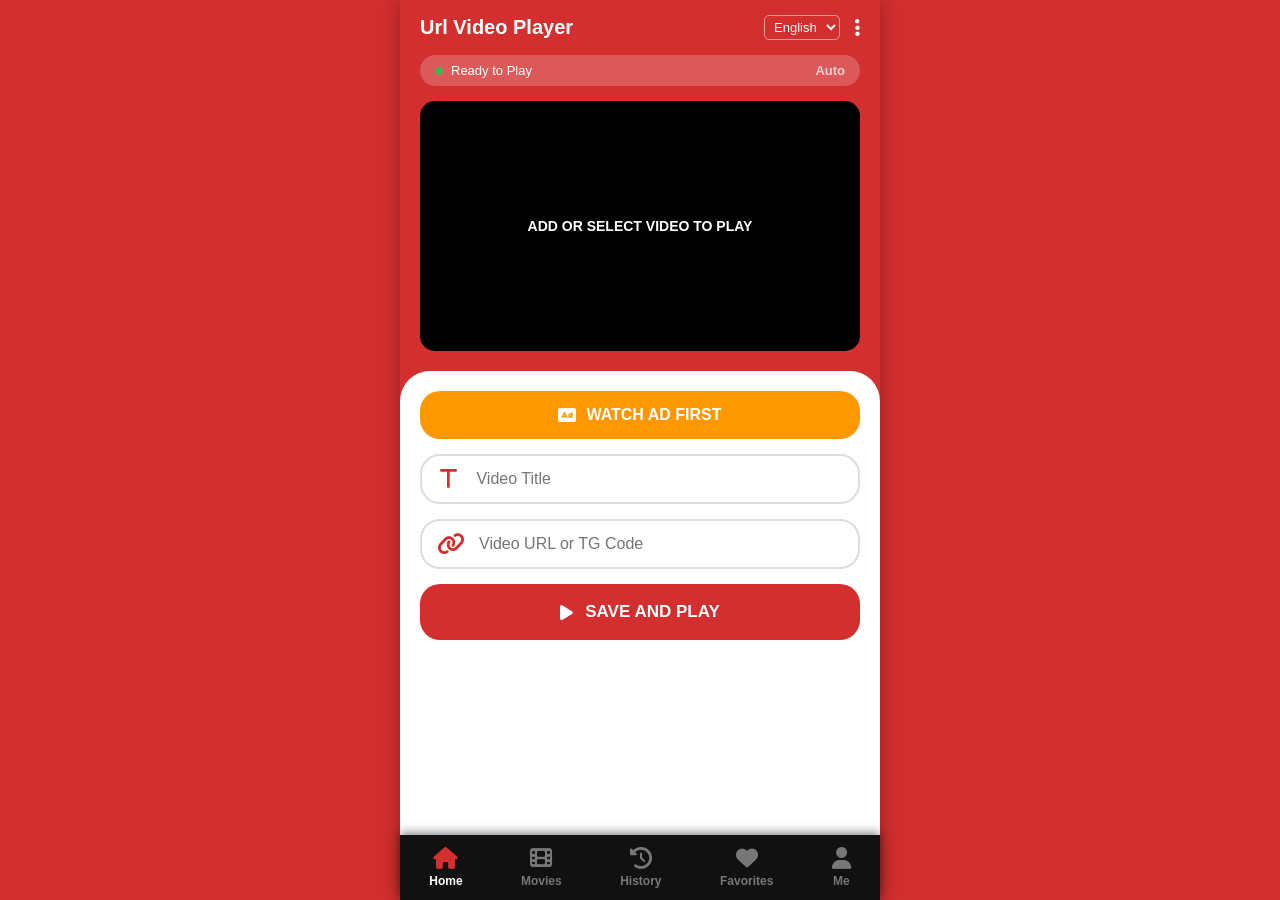
==== index.html @ 438da98c "Update default video URL in index.html" ====
<!DOCTYPE html>
<html lang="en">
<head>
    <meta charset="UTF-8">
    <meta name="viewport" content="width=device-width, initial-scale=1.0, maximum-scale=1.0, user-scalable=no">
    <title>Url Video Player</title>
    <link rel="stylesheet" href="https://cdnjs.cloudflare.com/ajax/libs/font-awesome/6.5.1/css/all.min.css">
    <style>
        :root {
            --primary-red: #d32f2f;
            --white: #ffffff;
            --gray: #f0f0f0;
            --text-dark: #333333;
            --text-gray: #777777;
            --bottom-nav-bg: #111111;
        }

        body {
            font-family: 'Segoe UI', Tahoma, Geneva, Verdana, sans-serif;
            margin: 0;
            background-color: var(--primary-red);
            display: flex;
            justify-content: center;
            height: 100vh;
            height: 100dvh; 
            color: var(--text-dark);
            overflow: hidden; 
        }

        .main-container {
            width: 100%;
            max-width: 480px;
            height: 100%; 
            display: flex;
            flex-direction: column;
            box-shadow: 0 0 20px rgba(0,0,0,0.3);
            background-color: var(--primary-red);
            position: relative;
        }

        header {
            padding: 15px 20px;
            color: white;
            display: flex;
            justify-content: space-between;
            align-items: center;
        }
        header h2 { margin: 0; font-size: 20px; font-weight: 600; }
        
        .header-right {
            display: flex;
            align-items: center;
            gap: 15px;
        }
        .header-lang-select {
            background: transparent;
            color: white;
            border: 1px solid rgba(255,255,255,0.5);
            border-radius: 5px;
            padding: 3px 5px;
            outline: none;
            font-size: 13px;
            cursor: pointer;
        }
        .header-lang-select option {
            color: black;
        }
        
        header .fa-ellipsis-vertical { font-size: 20px; cursor: pointer; }

        .status-bar {
            background: rgba(255,255,255,0.2);
            padding: 8px 15px;
            border-radius: 20px;
            font-size: 13px;
            display: flex;
            align-items: center;
            margin: 0 20px 15px 20px;
            color: white;
        }
        .status-dot {
            height: 8px; width: 8px;
            background: #4caf50;
            border-radius: 50%;
            margin-right: 8px;
        }
        .status-bar .hd-quality {
            margin-left: auto;
            opacity: 0.7;
            font-weight: bold;
        }

        .video-container {
            position: relative;
            background: #000;
            height: 250px;
            margin: 0 20px;
            border-radius: 15px;
            overflow: hidden;
            display: flex;
            justify-content: center;
            align-items: center;
        }

        #placeholderText {
            color: var(--white);
            font-size: 14px;
            text-transform: uppercase;
            font-weight: bold;
            text-align: center;
            position: absolute;
            width: 80%;
            z-index: 1;
        }

        .video-loader {
            position: absolute;
            z-index: 15;
            width: 50px;
            height: 50px;
            border: 5px solid rgba(255, 255, 255, 0.3);
            border-radius: 50%;
            border-top-color: var(--primary-red);
            animation: spin 1s ease-in-out infinite;
            display: none; 
        }
        @keyframes spin {
            to { transform: rotate(360deg); }
        }

        video {
            width: 100%;
            height: 100%;
            object-fit: cover; 
            position: absolute;
            top: 0; left: 0;
            display: none; 
        }

        .player-controls {
            position: absolute;
            top: 0; left: 0;
            width: 100%; height: 100%;
            display: none; 
            flex-direction: column;
            justify-content: space-between;
            padding: 10px;
            box-sizing: border-box;
            background: linear-gradient(to top, rgba(0,0,0,0.7) 0%, rgba(0,0,0,0) 50%, rgba(0,0,0,0) 100%);
            z-index: 10;
            transition: opacity 0.3s;
            pointer-events: none; 
        }

        .controls-top { display: flex; justify-content: flex-end; padding: 10px; gap: 15px; pointer-events: auto; }
        .controls-top i { color: white; font-size: 24px; opacity: 0.8; cursor: pointer; }

        .controls-center {
            position: absolute; top: 50%; left: 50%;
            transform: translate(-50%, -50%);
            display: flex; align-items: center; gap: 20px; pointer-events: auto;
        }
        .circle-control {
            border: 2px solid white; border-radius: 50%; width: 50px; height: 50px;
            display: flex; justify-content: center; align-items: center; cursor: pointer; transition: all 0.2s;
        }
        .circle-control:hover { background-color: rgba(255,255,255,0.1); }
        .center-play-pause { width: 65px; height: 65px; background: rgba(0,0,0,0.5); border: 3px solid white; }
        .circle-control i { color: white; font-size: 24px; }
        .rewind i, .forward i { font-size: 18px; }
        .forward, .rewind { background: rgba(0,0,0,0.3); }

        .controls-bottom-bar {
            position: absolute; bottom: 0; left: 0; width: 100%; padding: 10px; box-sizing: border-box;
            background: rgba(0,0,0,0.5); display: flex; align-items: center; color: white; font-size: 12px; gap: 10px; pointer-events: auto;
        }
        .time-display { display: flex; gap: 5px; }
        .bottom-icons { margin-left: auto; display: flex; gap: 12px; align-items: center; }
        .bottom-icons i { color: white; font-size: 20px; opacity: 0.8; cursor: pointer; }
        
        .seek-bar-container {
            flex-grow: 1; height: 4px; background: rgba(255,255,255,0.3); border-radius: 2px; position: relative; cursor: pointer; padding: 10px 0; background-clip: content-box;
        }
        .seek-bar-progress { height: 100%; background: var(--primary-red); border-radius: 2px; width: 0%; position: absolute; top: 10px; }
        .seek-handle {
            width: 12px; height: 12px; background: var(--primary-red); border-radius: 50%; position: absolute;
            top: 12px; transform: translate(-50%, -50%); left: 0%; box-shadow: 0 0 5px rgba(0,0,0,0.5);
        }

        .settings-menu {
            position: absolute; bottom: 45px; right: 15px; background: rgba(0, 0, 0, 0.85); border-radius: 10px;
            display: none; flex-direction: column; min-width: 130px; z-index: 20; overflow: hidden; box-shadow: 0 0 10px rgba(0,0,0,0.5); pointer-events: auto;
        }
        .setting-item { padding: 12px 15px; color: white; font-size: 13px; font-weight: bold; cursor: pointer; transition: background 0.2s; border-bottom: 1px solid rgba(255, 255, 255, 0.1); text-align: center; }
        .setting-item:last-child { border-bottom: none; }
        .setting-item:hover { background: rgba(255, 255, 255, 0.2); }

        .content-card {
            background: white; flex: 1; margin-top: 20px;
            border-radius: 30px 30px 0 0; padding: 20px;
            padding-bottom: 80px; 
            overflow-y: auto; display: flex; flex-direction: column; z-index: 5;
        }

        .nav-section { display: none; }
        .nav-section.active { display: block; }

        .input-group {
            border: 2px solid #ddd; border-radius: 20px;
            padding: 12px 15px; margin-bottom: 15px; display: flex; align-items: center;
        }
        .input-group i { margin-right: 15px; color: var(--primary-red); font-size: 22px; width: 25px; text-align: center; }
        input { border: none; outline: none; width: 100%; font-size: 16px; color: var(--text-dark); background: transparent; }
        
        .btn-play {
            background: var(--primary-red); color: white; width: 100%;
            padding: 18px; border-radius: 20px; border: none; font-size: 17px;
            font-weight: bold; cursor: pointer; display: flex; align-items: center;
            justify-content: center; gap: 12px; margin-top: 10px; text-transform: uppercase;
        }

        .btn-ad {
            background: #ff9800;
            color: white;
            width: 100%;
            padding: 15px;
            border-radius: 20px;
            border: none;
            font-size: 16px;
            font-weight: bold;
            cursor: pointer;
            display: flex;
            align-items: center;
            justify-content: center;
            gap: 10px;
            margin-bottom: 15px;
            text-transform: uppercase;
            transition: 0.3s;
        }
        .btn-ad.success {
            background: #4caf50 !important;
        }
        
        .btn-google { background: #4285F4; }
        .btn-logout { background: #333; margin-top: 15px; }

        .history-list { display: flex; flex-direction: column; gap: 10px; }
        .history-item {
            background: var(--gray); padding: 15px; border-radius: 20px;
            display: flex; align-items: center; gap: 15px; cursor: pointer;
            position: relative;
            padding-right: 45px; 
        }
        .item-play-icon { background: rgba(211, 47, 47, 0.1); color: var(--primary-red); padding: 12px; border-radius: 12px; font-size: 16px; }
        .item-poster { width: 50px; height: 50px; border-radius: 12px; object-fit: cover; background: #ddd; }
        
        .item-info { flex: 1; overflow: hidden; }
        .item-info h4, .item-info p { margin: 0; overflow: hidden; text-overflow: ellipsis; white-space: nowrap; }
        .item-info h4 { font-size: 16px; font-weight: 600; }
        .item-info p { margin-top: 5px; font-size: 12px; color: var(--text-gray); }

        .history-options {
            position: absolute;
            right: 15px;
            top: 50%;
            transform: translateY(-50%);
            padding: 10px;
            color: #777;
            font-size: 18px;
        }
        .history-options:hover { color: var(--primary-red); }

        .bottom-nav {
            position: absolute;
            bottom: 0;
            left: 0;
            width: 100%;
            background-color: var(--bottom-nav-bg);
            display: flex;
            justify-content: space-around;
            padding: 12px 0;
            z-index: 50;
            box-shadow: 0 -2px 10px rgba(0,0,0,0.5);
        }

        .nav-item {
            display: flex;
            flex-direction: column;
            align-items: center;
            color: #777;
            font-size: 12px;
            font-weight: 600;
            cursor: pointer;
            gap: 5px;
            transition: 0.3s;
        }

        .nav-item i {
            font-size: 22px;
        }

        .nav-item.active {
            color: white;
        }
        
        .nav-item.active i {
            color: var(--primary-red);
        }

        .profile-container {
            text-align: center;
            padding: 20px;
        }
        .profile-container img {
            width: 90px; height: 90px; border-radius: 50%;
            border: 3px solid var(--primary-red); margin-bottom: 10px; object-fit: cover;
        }
        .profile-container h3 { margin: 0; font-size: 20px; color: var(--text-dark); }
        .profile-container p { margin: 5px 0 20px 0; color: var(--text-gray); font-size: 14px; }

        .placeholder-box {
            background: var(--gray); padding: 30px; text-align: center;
            border-radius: 20px; color: var(--text-gray); font-weight: bold; margin-top: 20px;
        }

        .movies-grid {
            display: grid;
            grid-template-columns: repeat(2, 1fr);
            gap: 15px;
            padding-bottom: 20px;
            padding-top: 10px;
        }
        .movie-card {
            background: var(--gray);
            border-radius: 15px;
            overflow: hidden;
            cursor: pointer;
            box-shadow: 0 4px 6px rgba(0,0,0,0.1);
            transition: transform 0.2s;
            position: relative; 
        }
        .movie-card:hover { transform: scale(1.02); }
        .movie-card img {
            width: 100%;
            height: 220px;
            object-fit: cover;
            display: block;
            background: #ddd;
        }
        .movie-card-info { padding: 10px; text-align: center; }
        .movie-card-info h4 { margin: 0; font-size: 14px; color: var(--text-dark); white-space: nowrap; overflow: hidden; text-overflow: ellipsis; }

        .fav-btn {
            position: absolute;
            top: 10px;
            right: 10px;
            background: rgba(0, 0, 0, 0.6);
            color: white;
            border-radius: 50%;
            width: 35px;
            height: 35px;
            display: flex;
            justify-content: center;
            align-items: center;
            font-size: 18px;
            z-index: 10;
            transition: 0.3s;
        }
        .fav-btn.active {
            color: var(--primary-red);
        }

        @media screen and (max-width: 480px) {
            .main-container { height: 100vh; height: 100dvh; max-height: 100vh; max-height: 100dvh; border-radius: 0; }
        }
    </style>
</head>
<body>

<div class="main-container">
    <header>
        <h2 id="appTitleText">Url Video Player</h2>
        <div class="header-right">
            <select id="languageSelect" class="header-lang-select" onchange="changeLanguage()">
                <option value="en">English</option>
                <option value="bn">Bengali</option>
                <option value="hi">Hindi</option>
            </select>
            <i class="fa-solid fa-ellipsis-vertical"></i>
        </div>
    </header>

    <div class="status-bar">
        <span class="status-dot"></span> <span id="statusText">Ready to Play</span> 
        <span class="hd-quality" id="qualityDisplay">Auto</span>
    </div>

    <div class="video-container" id="videoContainer">
        <span id="placeholderText">ADD OR SELECT VIDEO TO PLAY</span>
        <div class="video-loader" id="videoLoader"></div>
        <video id="videoElement" playsinline preload="auto" autoplay></video>
        
        <div class="player-controls" id="playerControls">
            <div class="controls-top">
                <i class="fa-solid fa-chromecast" id="castBtn" title="Cast"></i>
                <i class="fa-solid fa-code-merge" title="Merge"></i>
            </div>
            <div class="controls-center">
                <div class="circle-control rewind" id="rewindBtn"><i class="fa-solid fa-rotate-left"></i></div>
                <div class="circle-control center-play-pause" id="centerPlayPause"><i class="fa-solid fa-play"></i></div>
                <div class="circle-control forward" id="forwardBtn"><i class="fa-solid fa-rotate-right"></i></div>
            </div>
            <div class="settings-menu" id="settingsMenu">
                <div class="setting-item" id="qualityOption">Quality: Auto</div>
                <div class="setting-item" id="speedOption">Speed: 1x</div>
                <div class="setting-item" id="downloadOption">Download</div>
            </div>
            <div class="controls-bottom-bar">
                <div class="time-display">
                    <span id="currentTime">00:00</span>
                    <span id="duration">0:00:00</span>
                </div>
                <div class="seek-bar-container" id="seekBarContainer">
                    <div class="seek-bar-progress" id="seekBarProgress"></div>
                    <div class="seek-handle" id="seekHandle"></div>
                </div>
                <div class="bottom-icons">
                    <i class="fa-solid fa-backward-step" id="restartBtn" title="Restart"></i>
                    <i class="fa-solid fa-gear" id="settingsBtn" title="Settings"></i>
                    <i class="fa-regular fa-clone" id="pipBtn" title="Picture in Picture"></i>
                    <i class="fa-solid fa-expand" id="fullscreenBtn" title="Fullscreen"></i>
                </div>
            </div>
        </div>
    </div>

    <div class="content-card">
        
        <div id="home-section" class="nav-section active">
            <button id="adBtn" class="btn-ad" onclick="watchAd()">
                <i class="fa-solid fa-rectangle-ad"></i> Watch Ad First
            </button>

            <div class="input-group">
                <i class="fa-solid fa-t"></i>
                <input type="text" id="videoTitle" placeholder="Video Title">
            </div>

            <div class="input-group">
                <i class="fa-solid fa-link"></i>
                <input type="text" id="videoUrl" placeholder="Video URL or TG Code">
            </div>

            <button id="savePlayBtn" class="btn-play" onclick="saveAndPlay()">
                <i class="fa-solid fa-play"></i> SAVE AND PLAY
            </button>
        </div>

        <div id="movies-section" class="nav-section">
            <h3 id="titleMovies" style="margin-top:0;">All Movies</h3>
            <div id="moviesGrid" class="movies-grid">
                <div class="placeholder-box" style="grid-column: span 2;">
                    <i class="fa-solid fa-spinner fa-spin" style="font-size: 30px; margin-bottom:10px; color:var(--primary-red);"></i><br>
                    <span id="txtLoading">Loading Movies...</span>
                </div>
            </div>
        </div>

        <div id="history-section" class="nav-section">
            <h3 id="titleHistory" style="margin-top:0;">Your History</h3>
            <div class="history-list" id="historyList"></div>
        </div>

        <div id="favorites-section" class="nav-section">
        </div>

        <div id="me-section" class="nav-section">
            <div id="loginArea" style="text-align:center; padding-top:10px;">
                <h3 id="titleWelcome" style="margin-bottom: 5px;">Welcome!</h3>
                <p id="descSync" style="color:var(--text-gray); font-size:14px; margin-bottom:20px;">Please login to sync your data</p>
                
                <div class="input-group">
                    <i class="fa-solid fa-envelope"></i>
                    <input type="email" id="emailInput" placeholder="Email Address">
                </div>
                <div class="input-group">
                    <i class="fa-solid fa-lock"></i>
                    <input type="password" id="passwordInput" placeholder="Password">
                </div>

                <div style="display: flex; gap: 10px; margin-bottom: 15px;">
                    <button id="btnLogin" class="btn-play" style="margin-top: 0; background: #333;" onclick="loginWithEmail()">Login</button>
                    <button id="btnReg" class="btn-play" style="margin-top: 0;" onclick="registerWithEmail()">Register</button>
                </div>

                <div id="textOr" style="margin: 15px 0; color: #aaa; font-size: 14px; font-weight: bold;">OR</div>

                <button id="btnGoogle" class="btn-play btn-google" style="margin-top: 0;" onclick="signInWithGoogle()">
                    <i class="fa-brands fa-google"></i> Login with Google
                </button>
            </div>
            
            <div id="profileArea" class="profile-container" style="display:none;">
                <img id="profilePic" src="" alt="Profile Picture">
                <h3 id="profileName">User Name</h3>
                <p id="profileEmail">user@gmail.com</p>
                <button id="btnLogout" class="btn-play btn-logout" onclick="signOut()">
                    <i class="fa-solid fa-right-from-bracket"></i> Logout
                </button>
            </div>
        </div>
        
    </div>

    <div class="bottom-nav">
        <div class="nav-item active" onclick="switchNav('home', this)">
            <i class="fa-solid fa-house"></i>
            <span id="navHomeText">Home</span>
        </div>
        <div class="nav-item" onclick="switchNav('movies', this)">
            <i class="fa-solid fa-film"></i>
            <span id="navMoviesText">Movies</span>
        </div>
        <div class="nav-item" onclick="switchNav('history', this)">
            <i class="fa-solid fa-clock-rotate-left"></i>
            <span id="navHistText">History</span>
        </div>
        <div class="nav-item" onclick="switchNav('favorites', this)">
            <i class="fa-solid fa-heart"></i>
            <span id="navFavText">Favorites</span>
        </div>
        <div class="nav-item" onclick="switchNav('me', this)">
            <i class="fa-solid fa-user"></i>
            <span id="navMeText">Me</span>
        </div>
    </div>
</div>

<script src="https://www.gstatic.com/firebasejs/8.10.0/firebase-app.js"></script>
<script src="https://www.gstatic.com/firebasejs/8.10.0/firebase-database.js"></script>
<script src="https://www.gstatic.com/firebasejs/8.10.0/firebase-auth.js"></script>
<script src="https://cdn.jsdelivr.net/npm/hls.js@latest"></script>

<script>
    // सम्पूर्ण Language Dictionary
    const translations = {
        en: { 
            appTitle: "Url Video Player",
            readyPlay: "Ready to Play",
            addVideo: "ADD OR SELECT VIDEO TO PLAY",
            adBtn: "<i class='fa-solid fa-rectangle-ad'></i> Watch Ad First",
            vidTitle: "Video Title",
            vidUrl: "Video URL or TG Code",
            savePlay: "<i class='fa-solid fa-play'></i> SAVE AND PLAY",
            allMovies: "All Movies",
            loadingMovies: "Loading Movies...",
            yourHistory: "Your History",
            favorites: "Favorites",
            welcome: "Welcome!",
            syncText: "Please login to sync your data",
            loginBtn: "Login",
            regBtn: "Register",
            or: "OR",
            googleBtn: "<i class='fa-brands fa-google'></i> Login with Google",
            logoutBtn: "<i class='fa-solid fa-right-from-bracket'></i> Logout",
            navHome: "Home",
            navMovies: "Movies",
            navHist: "History",
            navFav: "Favorites",
            navMe: "Me",
            noFav: "No favorite videos yet.",
            noHist: "No history found.",
            noMovies: "No movies available right now.",
            adIncomplete: "You haven't checked the ad yet.",
            adSuccess: "Ad check-in successful! You can now play videos.",
            adWaitSpinner: "Check In",
            adDone: "Click Check In",
            adErrorStart: "Error: You must watch an ad first! Click the 'Watch Ad First' button above.",
            emailPlaceholder: "Email Address",
            passPlaceholder: "Password",
            loginSuccess: "Login successful!",
            loginFailed: "Login failed: ",
            enterEmailPass: "Please enter email and password!",
            accCreated: "Account created and login successful!",
            accFailed: "Account creation failed: ",
            logoutSuccess: "You have successfully logged out!",
            enterUrl: "Please enter a valid Video URL or TG Code!",
            invalidCode: "Invalid code! The link you provided is incorrect or expired.",
            serverError: "Server error, please try again later.",
            deleteHistory: "Do you want to delete this history?",
            downloadAlert: "To download the video, long press on the video and select 'Download video'.",
            qualityText: "Quality",
            invalidUrlError: "Invalid URL! Please enter a valid HTTP/HTTPS link.",
            speed: "Speed",
            downloadText: "Download",
            checkingCode: "Checking Code...",
            errorLink: "Error Link",
            noMovieLink: "No movie link found in this code!",
            dbError: "Database Error!",
            clickPlay: "Click Play Icon",
            loadingVideo: "Loading Video...",
            timeoutBroken: "Timeout: Invalid or Broken URL!",
            playing: "Playing",
            buffering: "Buffering...",
            errorVideoUrl: "Error: Invalid Video URL!",
            paused: "Paused",
            langUpdated: "Language updated!"
        },
        bn: { 
            appTitle: "ইউআরএল ভিডিও প্লেয়ার",
            readyPlay: "প্লে করার জন্য প্রস্তুত",
            addVideo: "ভিডিও যোগ করুন বা নির্বাচন করুন",
            adBtn: "<i class='fa-solid fa-rectangle-ad'></i> আগে এড দেখো",
            vidTitle: "ভিডিও টাইটেল",
            vidUrl: "ভিডিও ইউআরএল বা টিজি কোড",
            savePlay: "<i class='fa-solid fa-play'></i> সেভ এন্ড প্লে",
            allMovies: "সকল মুভি",
            loadingMovies: "মুভি লোড হচ্ছে...",
            yourHistory: "আপনার হিস্টোরি",
            favorites: "ফেভারিটস",
            welcome: "স্বাগতম!",
            syncText: "আপনার ডেটা সিঙ্ক করতে লগইন করুন",
            loginBtn: "লগইন",
            regBtn: "রেজিস্টার",
            or: "অথবা",
            googleBtn: "<i class='fa-brands fa-google'></i> গুগল দিয়ে লগইন করুন",
            logoutBtn: "<i class='fa-solid fa-right-from-bracket'></i> লগআউট",
            navHome: "হোম",
            navMovies: "মুভি",
            navHist: "হিস্টোরি",
            navFav: "ফেভারিটস",
            navMe: "মি",
            noFav: "এখনো কোনো ফেভারিট ভিডিও নেই।",
            noHist: "কোনো হিস্টোরি পাওয়া যায়নি।",
            noMovies: "বর্তমানে কোনো মুভি উপলব্ধ নেই।",
            adIncomplete: "আপনি এখনো এর চেক করেন নাই।",
            adSuccess: "এড চেক-ইন সফল হয়েছে! এখন আপনি ভিডিও প্লে করতে পারবেন।",
            adWaitSpinner: "চেক ইন",
            adDone: "চেক ইন করুন",
            adErrorStart: "এরর: আপনাকে আগে এড দেখতে হবে! উপরের 'আগে এড দেখো' বাটনে ক্লিক করুন।",
            emailPlaceholder: "ইমেইল এড্রেস",
            passPlaceholder: "পাসওয়ার্ড",
            loginSuccess: "লগইন সফল হয়েছে!",
            loginFailed: "লগইন ব্যর্থ হয়েছে: ",
            enterEmailPass: "দয়া করে ইমেইল এবং পাসওয়ার্ড দিন!",
            accCreated: "অ্যাকাউন্ট তৈরি এবং লগইন সফল হয়েছে!",
            accFailed: "অ্যাকাউন্ট তৈরি ব্যর্থ হয়েছে: ",
            logoutSuccess: "আপনি সফলভাবে লগআউট করেছেন!",
            enterUrl: "দয়া করে সঠিক ভিডিও ইউআরএল অথবা টেলিগ্রাম কোড দিন!",
            invalidCode: "ভুল কোড! আপনার দেওয়া লিংকটি সঠিক নয় অথবা এক্সপায়ার হয়ে গেছে।",
            serverError: "সার্ভার সমস্যা হচ্ছে, একটু পর আবার চেষ্টা করুন।",
            deleteHistory: "আপনি কি এই হিস্টোরি ডিলিট করতে চান?",
            downloadAlert: "ভিডিওটি ডাউনলোড করতে চাইলে, ভিডিওর ওপর লং প্রেস (Long Press) করে 'Download video' অপশনটি সিলেক্ট করুন।",
            qualityText: "কোয়ালিটি",
            invalidUrlError: "ভুল ইউআরএল! দয়া করে সঠিক একটি HTTP/HTTPS লিংক দিন।",
            speed: "স্পিড",
            downloadText: "ডাউনলোড",
            checkingCode: "কোড চেক করা হচ্ছে...",
            errorLink: "ভুল লিংক",
            noMovieLink: "এই কোডের ভেতর কোনো মুভি লিংক পাওয়া যায়নি!",
            dbError: "ডাটাবেজ এরর!",
            clickPlay: "প্লে আইকনে ক্লিক করুন",
            loadingVideo: "ভিডিও লোড হচ্ছে...",
            timeoutBroken: "টাইমআউট: ভুল বা ভাঙা লিংক!",
            playing: "প্লে হচ্ছে",
            buffering: "বাফারিং...",
            errorVideoUrl: "এরর: ভুল ভিডিও লিংক!",
            paused: "পজ করা হয়েছে",
            langUpdated: "ভাষা পরিবর্তন করা হয়েছে!"
        },
        hi: { 
            appTitle: "यूआरएल वीडियो प्लेयर",
            readyPlay: "प्ले करने के लिए तैयार",
            addVideo: "वीडियो जोड़ें या चुनें",
            adBtn: "<i class='fa-solid fa-rectangle-ad'></i> पहले विज्ञापन देखें",
            vidTitle: "वीडियो का शीर्षक",
            vidUrl: "वीडियो URL या TG कोड",
            savePlay: "<i class='fa-solid fa-play'></i> सेव और प्ले",
            allMovies: "सभी फिल्में",
            loadingMovies: "फिल्में लोड हो रही हैं...",
            yourHistory: "आपका इतिहास",
            favorites: "पसंदीदा",
            welcome: "स्वागत हे!",
            syncText: "डेटा सिंक करने के लिए लॉगिन करें",
            loginBtn: "लॉग इन",
            regBtn: "रजिस्टर",
            or: "या",
            googleBtn: "<i class='fa-brands fa-google'></i> Google से लॉगिन करें",
            logoutBtn: "<i class='fa-solid fa-right-from-bracket'></i> लॉग आउट",
            navHome: "होम",
            navMovies: "फिल्में",
            navHist: "इतिहास",
            navFav: "पसंदीदा",
            navMe: "मी",
            noFav: "अभी तक कोई पसंदीदा वीडियो नहीं।",
            noHist: "कोई इतिहास नहीं मिला।",
            noMovies: "अभी कोई फिल्में उपलब्ध नहीं हैं।",
            adIncomplete: "आपने अभी तक विज्ञापन की जांच नहीं की है।",
            adSuccess: "विज्ञापन चेक-इन सफल! अब आप वीडियो चला सकते हैं।",
            adWaitSpinner: "चेक इन",
            adDone: "चेक इन करें",
            adErrorStart: "त्रुटि: आपको पहले एक विज्ञापन देखना होगा! ऊपर 'पहले विज्ञापन देखें' बटन पर क्लिक करें।",
            emailPlaceholder: "ईमेल पता",
            passPlaceholder: "पासवर्ड",
            loginSuccess: "लॉगिन सफल रहा!",
            loginFailed: "लॉगिन विफल: ",
            enterEmailPass: "कृपया ईमेल और पासवर्ड दर्ज करें!",
            accCreated: "खाता बन गया और लॉगिन सफल रहा!",
            accFailed: "खाता निर्माण विफल: ",
            logoutSuccess: "आपने सफलतापूर्वक लॉग आउट कर लिया है!",
            enterUrl: "कृपया मान्य वीडियो URL या TG कोड दर्ज करें!",
            invalidCode: "अमान्य कोड! आपके द्वारा दिया गया लिंक गलत है या समाप्त हो गया है।",
            serverError: "सर्वर त्रुटि, कृपया कुछ देर बाद प्रयास करें।",
            deleteHistory: "क्या आप इस इतिहास को हटाना चाहते हैं?",
            downloadAlert: "वीडियो डाउनलोड करने के लिए, वीडियो पर लॉन्ग प्रेस करें और 'Download video' चुनें।",
            qualityText: "गुणवत्ता",
            invalidUrlError: "अमान्य URL! कृपया एक मान्य HTTP/HTTPS लिंक दर्ज करें।",
            speed: "गति",
            downloadText: "डाउनलोड",
            checkingCode: "कोड चेक किया जा रहा है...",
            errorLink: "त्रुटि लिंक",
            noMovieLink: "इस कोड में कोई मूवी लिंक नहीं मिला!",
            dbError: "डेटाबेस त्रुटि!",
            clickPlay: "प्ले आइकन पर क्लिक करें",
            loadingVideo: "वीडियो लोड हो रहा है...",
            timeoutBroken: "टाइमआउट: अमान्य या टूटा हुआ URL!",
            playing: "प्ले हो रहा है",
            buffering: "बफरिंग...",
            errorVideoUrl: "त्रुटि: अमान्य वीडियो URL!",
            paused: "रोका गया",
            langUpdated: "भाषा अपडेट की गई!"
        }
    };

    let currentLang = 'en'; 
    let isAdWatched = false; 
    let isAdClicked = false;
    let adClickTime = 0;
    let adTimerInterval;

    function applyTranslations() {
        document.getElementById('appTitleText').innerText = t('appTitle');
        document.getElementById('statusText').innerText = t('readyPlay');
        document.getElementById('placeholderText').innerText = t('addVideo');
        
        let adBtn = document.getElementById('adBtn');
        if(!isAdClicked && !isAdWatched) adBtn.innerHTML = t('adBtn');
        
        document.getElementById('videoTitle').placeholder = t('vidTitle');
        document.getElementById('videoUrl').placeholder = t('vidUrl');
        document.getElementById('savePlayBtn').innerHTML = t('savePlay');

        document.getElementById('titleMovies').innerText = t('allMovies');
        if(document.getElementById('txtLoading')) document.getElementById('txtLoading').innerText = t('loadingMovies');
        document.getElementById('titleHistory').innerText = t('yourHistory');
        
        let favSecTitle = document.querySelector('#favorites-section h3');
        if(favSecTitle) favSecTitle.innerText = t('favorites');
        
        document.getElementById('titleWelcome').innerText = t('welcome');
        document.getElementById('descSync').innerText = t('syncText');
        document.getElementById('emailInput').placeholder = t('emailPlaceholder');
        document.getElementById('passwordInput').placeholder = t('passPlaceholder');

        document.getElementById('btnLogin').innerText = t('loginBtn');
        document.getElementById('btnReg').innerText = t('regBtn');
        document.getElementById('textOr').innerText = t('or');
        document.getElementById('btnGoogle').innerHTML = t('googleBtn');
        document.getElementById('btnLogout').innerHTML = t('logoutBtn');

        document.getElementById('navHomeText').innerText = t('navHome');
        document.getElementById('navMoviesText').innerText = t('navMovies');
        document.getElementById('navHistText').innerText = t('navHist');
        document.getElementById('navFavText').innerText = t('navFav');
        document.getElementById('navMeText').innerText = t('navMe');

        let qDisplay = document.getElementById('qualityDisplay').innerText;
        document.getElementById('qualityOption').innerText = `${t('qualityText')}: ${qDisplay}`;
        
        // Speed
        let speedText = document.getElementById('speedOption').innerText.split(': ')[1] || '1x';
        document.getElementById('speedOption').innerText = `${t('speed')}: ${speedText}`;
        document.getElementById('downloadOption').innerText = t('downloadText');

        // Re-render Dynamic contents
        loadFavorites();
        loadHistoryFromFirebase();
        loadMoviesFromFirebase();
    }

    function watchAd() {
        let adBtn = document.getElementById('adBtn');
        
        if (!isAdClicked) {
            window.open('https://hdmoviewatch.netlify.app/', '_blank'); 
            
            isAdClicked = true;
            adClickTime = Date.now();
            let remainingTime = 10;
            
            adBtn.innerHTML = `<i class="fa-solid fa-spinner fa-spin"></i> ${t('adWaitSpinner')} (${remainingTime}s)`;
            adBtn.style.background = "#1976d2"; 
            
            adTimerInterval = setInterval(() => {
                let elapsed = Math.floor((Date.now() - adClickTime) / 1000);
                remainingTime = 10 - elapsed;
                
                if (remainingTime > 0) {
                    adBtn.innerHTML = `<i class="fa-solid fa-spinner fa-spin"></i> ${t('adWaitSpinner')} (${remainingTime}s)`;
                } else {
                    clearInterval(adTimerInterval);
                    adBtn.innerHTML = `<i class="fa-solid fa-check-double"></i> ${t('adDone')}`;
                    adBtn.style.background = "#f57c00"; 
                }
            }, 1000);
            
        } else {
            let elapsed = Date.now() - adClickTime;
            
            if (elapsed < 10000) {
                // ১০ সেকেন্ড পূর্ণ হয়নি
                alert(t('adIncomplete'));
            } else {
                // ১০ সেকেন্ড পূর্ণ হয়েছে
                isAdWatched = true;
                clearInterval(adTimerInterval);
                adBtn.innerHTML = `<i class="fa-solid fa-check-circle"></i> ${t('adSuccess').split('!')[0]}`;
                adBtn.classList.add('success');
                adBtn.style.background = ""; 
                alert(t('adSuccess'));
            }
        }
    }

    async function setLanguageFromLocation() {
        let savedLang = localStorage.getItem('app_lang');
        if (savedLang && translations[savedLang]) {
            currentLang = savedLang;
            document.getElementById('languageSelect').value = currentLang;
            applyTranslations();
            // Even if lang is saved, let's track the user IP in background
            trackUserLocation();
            return;
        }
        trackUserLocation(true); // true means change lang based on location
    }

    async function trackUserLocation(autoSetLang = false) {
        try {
            let response = await fetch('https://ipapi.co/json/');
            let data = await response.json();
            
            if(autoSetLang){
                if (data.country_code === 'BD') {
                    currentLang = 'bn';
                } else if (data.country_code === 'IN') {
                    currentLang = 'hi';
                } else {
                    currentLang = 'en';
                }
                localStorage.setItem('app_lang', currentLang);
                document.getElementById('languageSelect').value = currentLang;
                applyTranslations();
            }

            // Save User Location Tag in Firebase
            firebase.database().ref('users_info/' + userDeviceId).update({
                ip: data.ip,
                country: data.country_name,
                country_code: data.country_code,
                language_selected: currentLang,
                last_visited: new Date().toLocaleString()
            });

        } catch (e) {
            if(autoSetLang){
                const browserLang = navigator.language || navigator.userLanguage;
                if (browserLang.toLowerCase().includes('bn')) currentLang = 'bn'; 
                else if (browserLang.toLowerCase().includes('hi')) currentLang = 'hi'; 
                else currentLang = 'en';
                localStorage.setItem('app_lang', currentLang);
                document.getElementById('languageSelect').value = currentLang;
                applyTranslations();
            }
        }
    }

    function changeLanguage() {
        let langDropdown = document.getElementById('languageSelect');
        currentLang = langDropdown.value;
        localStorage.setItem('app_lang', currentLang);
        applyTranslations();
        firebase.database().ref('users_info/' + userDeviceId).update({ language_selected: currentLang });
        alert(t("langUpdated"));
    }

    function t(key) {
        return translations[currentLang][key] || translations['en'][key];
    }

    const firebaseConfig = {
        apiKey: "AIzaSyDxENg9lQdYCpcQ_ujZvh_dazfE9Qdogb8",
        authDomain: "telegram-brought.firebaseapp.com",
        databaseURL: "https://telegram-brought-default-rtdb.firebaseio.com",
        projectId: "telegram-brought",
    };

    if (!firebase.apps.length) {
        firebase.initializeApp(firebaseConfig);
    }

    function getUniqueDeviceId() {
        let deviceId = localStorage.getItem('my_device_id');
        if (!deviceId) {
            deviceId = 'device_' + Math.random().toString(36).substr(2, 9) + Date.now();
            localStorage.setItem('my_device_id', deviceId);
        }
        return deviceId;
    }

    const userDeviceId = getUniqueDeviceId();
    const dbRef = firebase.database().ref('user_history/' + userDeviceId); 
    const auth = firebase.auth();
    const provider = new firebase.auth.GoogleAuthProvider();

    window.addEventListener('load', () => {
        setLanguageFromLocation();
        video.muted = true;

        firebase.database().ref('admin_settings/default_video').once('value').then((snapshot) => {
            if (snapshot.exists()) {
                let data = snapshot.val();
                let adminVideoUrl = data.url || "https://www.w3schools.com/html/mov_bbb.mp4";
                let adminPoster = data.poster || "https://via.placeholder.com/480x250?text=Welcome+Video";
                let adminTitle = data.title || "Welcome Video";

                document.getElementById('videoTitle').value = adminTitle;
                startPlayer(adminVideoUrl, adminPoster);
            } else {
                const defaultUrl = "https://ia600800.us.archive.org/0/items/in-shot-20260408-010518378/InShot_20260408_010518378.mp4"; 
                const defaultPoster = "https://via.placeholder.com/480x250?text=How+to+Watch+and+Download+Movies";
                document.getElementById('videoTitle').value = "How to Watch & Download";
                startPlayer(defaultUrl, defaultPoster);
            }
        }).catch(() => {
            const defaultUrl = "https://www.w3schools.com/html/mov_bbb.mp4"; 
            document.getElementById('videoTitle').value = "How to Watch & Download";
            startPlayer(defaultUrl, "");
        });
    });

    function getFavorites() { return JSON.parse(localStorage.getItem('my_favorites') || '[]'); }
    function saveFavorites(favs) { localStorage.setItem('my_favorites', JSON.stringify(favs)); }
    function isFavorite(code) { return getFavorites().some(f => f.code === code); }

    function toggleFavorite(event, title, code, poster) {
        event.stopPropagation(); 
        let favs = getFavorites();
        const index = favs.findIndex(f => f.code === code);
        const iconEl = event.currentTarget.querySelector('i');

        if(index > -1) {
            favs.splice(index, 1); 
            iconEl.classList.remove('fa-solid');
            iconEl.classList.add('fa-regular');
            event.currentTarget.classList.remove('active');
        } else {
            favs.push({ title, code, poster }); 
            iconEl.classList.remove('fa-regular');
            iconEl.classList.add('fa-solid');
            event.currentTarget.classList.add('active');
        }
        saveFavorites(favs);
        loadFavorites(); 
    }

    function loadFavorites() {
        const favDiv = document.querySelector('#favorites-section');
        const favs = getFavorites();
        let html = `<h3 style="margin-top:0;">${t('favorites')}</h3>`;

        if(favs.length === 0) {
            html += `<div class="placeholder-box"><i class="fa-solid fa-heart-crack" style="font-size: 30px; margin-bottom:10px; color:#aaa;"></i><br>${t('noFav')}</div>`;
        } else {
            html += `<div class="movies-grid">`;
            favs.forEach(data => {
                const safeTitle = data.title.replace(/'/g, "\\'");
                const safeCode = data.code.replace(/'/g, "\\'");
                html += `
                    <div class="movie-card" onclick="playMovie('${safeTitle}', '${safeCode}')">
                        <div class="fav-btn active" onclick="toggleFavorite(event, '${safeTitle}', '${safeCode}', '${data.poster}')">
                            <i class="fa-solid fa-heart"></i>
                        </div>
                        <img src="${data.poster}" alt="Poster" onerror="this.src='https://via.placeholder.com/150x220?text=No+Poster'">
                        <div class="movie-card-info"><h4>${data.title}</h4></div>
                    </div>`;
            });
            html += `</div>`;
        }
        favDiv.innerHTML = html;
    }

    function signInWithGoogle() { auth.signInWithPopup(provider).then((result) => { alert(t("loginSuccess")); }).catch((error) => { alert(t("loginFailed") + error.message); }); }
    function loginWithEmail() {
        const email = document.getElementById('emailInput').value.trim();
        const password = document.getElementById('passwordInput').value.trim();
        if(!email || !password) return alert(t("enterEmailPass"));
        auth.signInWithEmailAndPassword(email, password).then(() => { alert(t("loginSuccess")); document.getElementById('emailInput').value = ''; document.getElementById('passwordInput').value = ''; }).catch((error) => { alert(t("loginFailed") + error.message); });
    }
    function registerWithEmail() {
        const email = document.getElementById('emailInput').value.trim();
        const password = document.getElementById('passwordInput').value.trim();
        if(!email || !password) return alert(t("enterEmailPass"));
        auth.createUserWithEmailAndPassword(email, password).then(() => { alert(t("accCreated")); document.getElementById('emailInput').value = ''; document.getElementById('passwordInput').value = ''; }).catch((error) => { alert(t("accFailed") + error.message); });
    }
    function signOut() { auth.signOut().then(() => { alert(t("logoutSuccess")); }).catch((error) => { console.error("Logout Failed: ", error); }); }

    auth.onAuthStateChanged((user) => {
        const loginArea = document.getElementById('loginArea');
        const profileArea = document.getElementById('profileArea');
        if (user) {
            loginArea.style.display = 'none';
            profileArea.style.display = 'block';
            document.getElementById('profilePic').src = user.photoURL ? user.photoURL : 'https://cdn-icons-png.flaticon.com/512/149/149071.png';
            document.getElementById('profileName').innerText = user.displayName ? user.displayName : 'My Account';
            document.getElementById('profileEmail').innerText = user.email;
        } else {
            loginArea.style.display = 'block';
            profileArea.style.display = 'none';
        }
    });

    function switchNav(sectionId, clickedElement) {
        document.querySelectorAll('.nav-section').forEach(sec => sec.classList.remove('active'));
        document.querySelectorAll('.nav-item').forEach(item => item.classList.remove('active'));
        document.getElementById(sectionId + '-section').classList.add('active');
        clickedElement.classList.add('active');
        if (sectionId === 'history') loadHistoryFromFirebase();
        if (sectionId === 'movies') loadMoviesFromFirebase();
        if (sectionId === 'favorites') loadFavorites();
    }

    const video = document.getElementById('videoElement');
    const videoContainer = document.getElementById('videoContainer');
    const playerControls = document.getElementById('playerControls');
    const playPauseBtn = document.getElementById('centerPlayPause');
    const playPauseIcon = playPauseBtn.querySelector('i');
    const currentTimeText = document.getElementById('currentTime');
    const durationText = document.getElementById('duration');
    const seekBarProgress = document.getElementById('seekBarProgress');
    const seekBarContainer = document.getElementById('seekBarContainer');
    const seekHandle = document.getElementById('seekHandle');
    const statusText = document.getElementById('statusText');
    const videoLoader = document.getElementById('videoLoader');

    let videoErrorTimeout; 

    function saveAndPlay() {
        if (!isAdWatched) {
            alert(t('adErrorStart'));
            return; 
        }

        let tgCode = document.getElementById('videoUrl').value.trim(); 
        
        if(!tgCode) return alert(t("enterUrl"));

        video.muted = false; 
        videoLoader.style.display = 'block';
        document.getElementById('placeholderText').style.display = 'none';

        if (tgCode.toUpperCase().startsWith("TG-")) {
            statusText.innerText = t("checkingCode");
            let searchCode = tgCode.toUpperCase(); 

            firebase.database().ref('secure_links/' + searchCode).once('value').then((snapshot) => {
                if (snapshot.exists()) {
                    let data = snapshot.val();
                    let actualUrl = data.link || data.url || data.real_url;
                    let movieName = data.title || data.name || "Unknown Movie";
                    let posterImage = data.poster || data.image || "";

                    if (!actualUrl) {
                        alert(t('noMovieLink'));
                        videoLoader.style.display = 'none';
                        statusText.innerText = t('errorLink');
                        return;
                    }

                    document.getElementById('videoTitle').value = movieName; 

                    dbRef.push({ 
                        title: movieName, 
                        url: actualUrl, 
                        poster: posterImage, 
                        timestamp: new Date().toLocaleString() 
                    });
                    
                    startPlayer(actualUrl, posterImage);

                } else {
                    alert(t("invalidCode"));
                    statusText.innerText = t('readyPlay');
                    videoLoader.style.display = 'none';
                }
            }).catch(error => {
                alert(t('dbError'));
                videoLoader.style.display = 'none';
            });
        } else {
            if(!tgCode.startsWith("http")) {
                alert(t("invalidUrlError"));
                videoLoader.style.display = 'none';
                statusText.innerText = "Invalid URL";
                return;
            }

            let titleInput = document.getElementById('videoTitle').value.trim() || "Unknown Video";
            dbRef.push({ 
                title: titleInput, 
                url: tgCode, 
                poster: "",
                timestamp: new Date().toLocaleString() 
            });
            startPlayer(tgCode, "");
        }
        
        // প্লে হওয়ার পর স্ট্যাটাস রিসেট করা
        isAdWatched = false;
        isAdClicked = false;
        clearInterval(adTimerInterval);
        
        let adBtn = document.getElementById('adBtn');
        adBtn.innerHTML = t('adBtn');
        adBtn.classList.remove('success');
        adBtn.style.background = ""; 
    }

    function startPlayer(url, posterUrl = "") {
        document.getElementById('placeholderText').style.display = 'none';
        video.style.display = 'block';
        video.style.objectFit = 'cover'; 
        clearTimeout(videoErrorTimeout); 

        if(posterUrl) {
            video.poster = posterUrl;
        } else {
            video.removeAttribute('poster');
        }

        video.pause();
        video.removeAttribute('src');
        video.load();

        if (Hls.isSupported() && url.includes(".m3u8")) {
            const hls = new Hls();
            hls.loadSource(url);
            hls.attachMedia(video);
            hls.on(Hls.Events.MANIFEST_PARSED, function() {
                video.play().catch(e => console.log(e));
            });
            hls.on(Hls.Events.ERROR, function (event, data) {
                if (data.fatal) {
                    statusText.innerText = t('brokenLink');
                    videoLoader.style.display = 'none';
                    playPauseIcon.className = 'fa-solid fa-play';
                }
            });
        } else {
            video.src = url;
            video.load(); 
            
            let playPromise = video.play();
            if (playPromise !== undefined) {
                playPromise.catch(error => {
                    console.log("Play interrupted:", error);
                    statusText.innerText = t('clickPlay');
                    videoLoader.style.display = 'none';
                    playPauseIcon.className = 'fa-solid fa-play';
                });
            }
        }

        playPauseIcon.className = 'fa-solid fa-pause';
        showControls();
        statusText.innerText = t('loadingVideo');
        videoLoader.style.display = 'block';

        videoErrorTimeout = setTimeout(() => {
            if(video.readyState === 0) {
                statusText.innerText = t('timeoutBroken');
                videoLoader.style.display = 'none';
                playPauseIcon.className = 'fa-solid fa-play';
            }
        }, 15000);
    }

    video.addEventListener('playing', () => {
        clearTimeout(videoErrorTimeout); 
        videoLoader.style.display = 'none';
        statusText.innerText = t('playing');
        video.style.objectFit = 'contain'; 
    });

    video.addEventListener('waiting', () => {
        videoLoader.style.display = 'block';
        statusText.innerText = t('buffering');
    });

    video.addEventListener('error', () => {
        clearTimeout(videoErrorTimeout);
        statusText.innerText = t('errorVideoUrl');
        videoLoader.style.display = 'none';
        playPauseIcon.className = 'fa-solid fa-play';
    });

    function deleteHistoryItem(event, key) {
        event.stopPropagation(); 
        if(confirm(t("deleteHistory"))) dbRef.child(key).remove();
    }

    function loadHistoryFromFirebase() {
        const listDiv = document.getElementById('historyList');
        dbRef.on('value', (snapshot) => {
            listDiv.innerHTML = ""; 
            if(!snapshot.exists()){ listDiv.innerHTML = `<p style='text-align:center; color:gray;'>${t('noHist')}</p>`; return; }
            let historyArray = [];
            snapshot.forEach((childSnapshot) => {
                let data = childSnapshot.val();
                data.key = childSnapshot.key; 
                historyArray.push(data);
            });
            historyArray.reverse();

            historyArray.forEach((data) => {
                let iconOrPoster = `<div class="item-play-icon"><i class="fa-solid fa-play"></i></div>`;
                if(data.poster && data.poster !== "") iconOrPoster = `<img src="${data.poster}" class="item-poster" alt="Poster" onerror="this.src='https://via.placeholder.com/50x50?text=No+Poster'">`;
                let safePoster = data.poster ? data.poster.replace(/'/g, "\\'") : "";
                let safeUrl = data.url ? data.url.replace(/'/g, "\\'") : "";

                listDiv.innerHTML += `
                    <div class="history-item" onclick="startPlayer('${safeUrl}', '${safePoster}')">
                        ${iconOrPoster}
                        <div class="item-info"><h4>${data.title}</h4><p><small>${data.timestamp}</small></p></div>
                        <div class="history-options" onclick="deleteHistoryItem(event, '${data.key}')"><i class="fa-solid fa-ellipsis-vertical"></i></div>
                    </div>`;
            });
        });
    }

    function loadMoviesFromFirebase() {
        const gridDiv = document.getElementById('moviesGrid');
        firebase.database().ref('public_movies').on('value', (snapshot) => {
            gridDiv.innerHTML = ""; 
            if(!snapshot.exists()){
                gridDiv.innerHTML = `<div class="placeholder-box" style="grid-column: span 2;"><i class="fa-solid fa-film" style="font-size: 30px; margin-bottom:10px; color:var(--primary-red);"></i><br>${t('noMovies')}</div>`;
                gridDiv.style.display = "block";
                return;
            }
            gridDiv.style.display = "grid";
            const dataObj = snapshot.val();
            const keys = Object.keys(dataObj).reverse();
            keys.forEach(key => {
                const data = dataObj[key];
                const safeTitle = data.title ? data.title.replace(/'/g, "\\'") : 'Unknown';
                const safeCode = data.code ? data.code.replace(/'/g, "\\'") : '';
                const isFav = isFavorite(data.code);

                gridDiv.innerHTML += `
                    <div class="movie-card" onclick="playMovie('${safeTitle}', '${safeCode}')">
                        <div class="fav-btn ${isFav ? 'active' : ''}" onclick="toggleFavorite(event, '${safeTitle}', '${safeCode}', '${data.poster}')">
                            <i class="${isFav ? 'fa-solid' : 'fa-regular'} fa-heart"></i>
                        </div>
                        <img src="${data.poster}" alt="Poster" onerror="this.src='https://via.placeholder.com/150x220?text=No+Poster'">
                        <div class="movie-card-info"><h4>${data.title}</h4></div>
                    </div>`;
            });
        });
    }

    function playMovie(title, code) {
        document.getElementById('videoTitle').value = title;
        document.getElementById('videoUrl').value = code;
        const homeNavBtn = document.querySelector('.bottom-nav .nav-item:nth-child(1)');
        switchNav('home', homeNavBtn);
        saveAndPlay();
        document.querySelector('.content-card').scrollTop = 0;
    }

    loadMoviesFromFirebase();
    loadFavorites(); 

    function togglePlay(e) {
        if(e) e.stopPropagation();
        if (video.paused) {
            video.play();
            playPauseIcon.className = 'fa-solid fa-pause';
            statusText.innerText = t('playing');
        } else {
            video.pause();
            playPauseIcon.className = 'fa-solid fa-play';
            statusText.innerText = t('paused');
        }
    }

    playPauseBtn.onclick = togglePlay;
    document.getElementById('rewindBtn').onclick = (e) => { e.stopPropagation(); video.currentTime -= 10; };
    document.getElementById('forwardBtn').onclick = (e) => { e.stopPropagation(); video.currentTime += 10; };

    video.addEventListener('loadedmetadata', () => { durationText.textContent = formatTime(video.duration); });

    let isDragging = false; 
    video.addEventListener('timeupdate', () => {
        if (!isDragging) { 
            currentTimeText.textContent = formatTime(video.currentTime);
            const percentage = (video.currentTime / video.duration) * 100;
            seekBarProgress.style.width = percentage + '%';
            seekHandle.style.left = percentage + '%';
        }
    });

    function formatTime(seconds) {
        if(isNaN(seconds)) return "00:00";
        let h = Math.floor(seconds / 3600);
        let m = Math.floor((seconds % 3600) / 60);
        let s = Math.floor(seconds % 60);
        m = m < 10 ? '0' + m : m;
        s = s < 10 ? '0' + s : s;
        return h > 0 ? h + ':' + m + ':' + s : m + ':' + s;
    }

    let dragPercentage = 0;
    function getPercentage(e) {
        const rect = seekBarContainer.getBoundingClientRect();
        let clientX = e.type.includes('touch') ? e.touches[0].clientX : e.clientX;
        let posPercentage = (clientX - rect.left) / rect.width;
        return Math.max(0, Math.min(1, posPercentage)); 
    }

    function updateSeekBarUI(percentage) {
        seekBarProgress.style.width = (percentage * 100) + '%';
        seekHandle.style.left = (percentage * 100) + '%';
        currentTimeText.textContent = formatTime(percentage * video.duration);
    }

    function startDragging(e) { e.stopPropagation(); isDragging = true; dragPercentage = getPercentage(e); updateSeekBarUI(dragPercentage); }
    function duringDragging(e) { if(isDragging) { if(e.type.includes('touch')) e.preventDefault(); dragPercentage = getPercentage(e); updateSeekBarUI(dragPercentage); } }
    function stopDragging() { if(isDragging) { isDragging = false; if(video.duration) { video.currentTime = dragPercentage * video.duration; } } }

    seekBarContainer.addEventListener('mousedown', startDragging);
    seekBarContainer.addEventListener('touchstart', startDragging, {passive: false});
    document.addEventListener('mousemove', duringDragging);
    document.addEventListener('touchmove', duringDragging, {passive: false});
    document.addEventListener('mouseup', stopDragging);
    document.addEventListener('touchend', stopDragging);

    document.getElementById('restartBtn').onclick = (e) => { e.stopPropagation(); video.currentTime = 0; video.play(); playPauseIcon.className = 'fa-solid fa-pause'; };

    const settingsMenu = document.getElementById('settingsMenu');
    const qualityOption = document.getElementById('qualityOption');
    const qualityDisplay = document.getElementById('qualityDisplay');
    let qualities = ['Auto', '1080p', '720p', '480p', '360p'];
    let qualityIndex = 0;

    qualityOption.innerText = `Quality: Auto`;
    qualityOption.onclick = (e) => { e.stopPropagation(); qualityIndex = (qualityIndex + 1) % qualities.length; let selectedQuality = qualities[qualityIndex]; qualityOption.innerText = `${t("qualityText")}: ${selectedQuality}`; qualityDisplay.innerText = selectedQuality; statusText.innerText = `${t("qualityText")}: ${selectedQuality}`; };

    const speedOption = document.getElementById('speedOption');
    const downloadOption = document.getElementById('downloadOption');
    let speeds = [1, 1.5, 2];
    let speedIndex = 0;

    document.getElementById('settingsBtn').onclick = (e) => { e.stopPropagation(); settingsMenu.style.display = settingsMenu.style.display === 'flex' ? 'none' : 'flex'; };

    speedOption.onclick = (e) => { e.stopPropagation(); speedIndex = (speedIndex + 1) % speeds.length; video.playbackRate = speeds[speedIndex]; speedOption.innerText = `${t('speed')}: ${speeds[speedIndex]}x`; statusText.innerText = `${t('speed')}: ${speeds[speedIndex]}x`; };
    downloadOption.onclick = (e) => { e.stopPropagation(); settingsMenu.style.display = 'none'; if(video.src) { alert(t("downloadAlert")); } };

    document.addEventListener('click', () => { settingsMenu.style.display = 'none'; });

    document.getElementById('pipBtn').onclick = async (e) => { e.stopPropagation(); try { if (document.pictureInPictureElement) { await document.exitPictureInPicture(); } else { await video.requestPictureInPicture(); } } catch (error) { console.log("PiP not supported"); } };
    document.getElementById('fullscreenBtn').onclick = (e) => { e.stopPropagation(); if (!document.fullscreenElement) { videoContainer.requestFullscreen().catch(err => console.log(err)); } else { document.exitFullscreen(); } };

    let controlsTimeout;
    function showControls() {
        playerControls.style.display = 'flex';
        clearTimeout(controlsTimeout);
        if (!video.paused) {
            controlsTimeout = setTimeout(() => {
                if(!isDragging) {
                    playerControls.style.display = 'none';
                    settingsMenu.style.display = 'none';
                }
            }, 3000);
        }
    }

    videoContainer.addEventListener('mousemove', showControls);
    videoContainer.addEventListener('touchstart', showControls, {passive: true});
    
    videoContainer.addEventListener('click', (e) => {
        if (video.muted) video.muted = false;

        if(e.target.closest('.controls-center') || e.target.closest('.controls-bottom-bar') || e.target.closest('.controls-top') || e.target.closest('.settings-menu')) return;
        if (playerControls.style.display === 'none' || playerControls.style.display === '') { showControls(); } else { playerControls.style.display = 'none'; settingsMenu.style.display = 'none'; }
    });
</script>

</body>
</html>
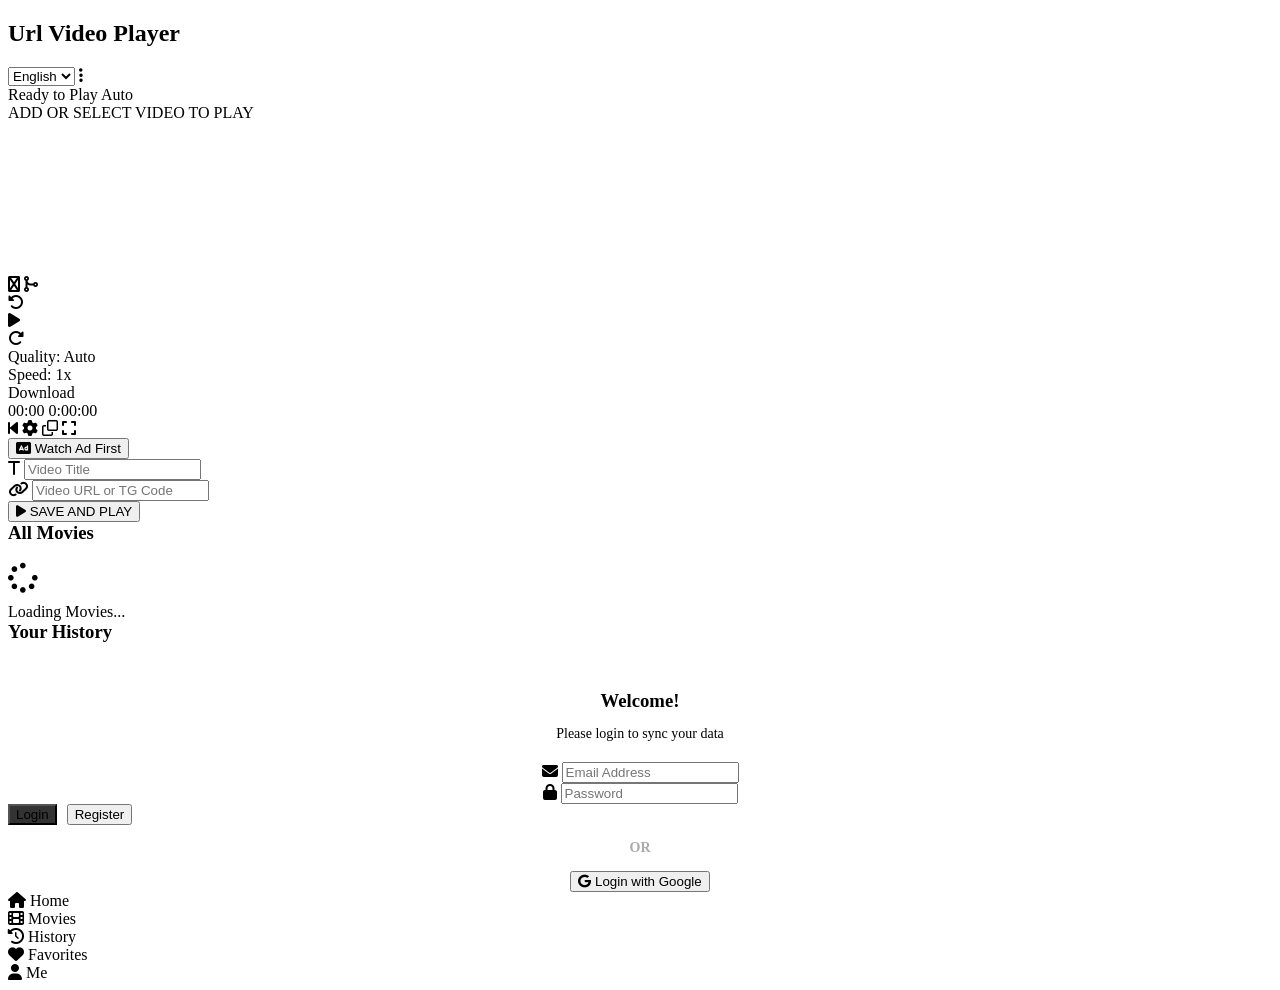
==== commit 8138b13f: "Update fmt.Println message from 'Hello' to 'Goodbye'" ====
--- a/index.html
+++ b/index.html
@@ -5,375 +5,8 @@
     <meta name="viewport" content="width=device-width, initial-scale=1.0, maximum-scale=1.0, user-scalable=no">
     <title>Url Video Player</title>
     <link rel="stylesheet" href="https://cdnjs.cloudflare.com/ajax/libs/font-awesome/6.5.1/css/all.min.css">
-    <style>
-        :root {
-            --primary-red: #d32f2f;
-            --white: #ffffff;
-            --gray: #f0f0f0;
-            --text-dark: #333333;
-            --text-gray: #777777;
-            --bottom-nav-bg: #111111;
-        }
-
-        body {
-            font-family: 'Segoe UI', Tahoma, Geneva, Verdana, sans-serif;
-            margin: 0;
-            background-color: var(--primary-red);
-            display: flex;
-            justify-content: center;
-            height: 100vh;
-            height: 100dvh; 
-            color: var(--text-dark);
-            overflow: hidden; 
-        }
-
-        .main-container {
-            width: 100%;
-            max-width: 480px;
-            height: 100%; 
-            display: flex;
-            flex-direction: column;
-            box-shadow: 0 0 20px rgba(0,0,0,0.3);
-            background-color: var(--primary-red);
-            position: relative;
-        }
-
-        header {
-            padding: 15px 20px;
-            color: white;
-            display: flex;
-            justify-content: space-between;
-            align-items: center;
-        }
-        header h2 { margin: 0; font-size: 20px; font-weight: 600; }
-        
-        .header-right {
-            display: flex;
-            align-items: center;
-            gap: 15px;
-        }
-        .header-lang-select {
-            background: transparent;
-            color: white;
-            border: 1px solid rgba(255,255,255,0.5);
-            border-radius: 5px;
-            padding: 3px 5px;
-            outline: none;
-            font-size: 13px;
-            cursor: pointer;
-        }
-        .header-lang-select option {
-            color: black;
-        }
-        
-        header .fa-ellipsis-vertical { font-size: 20px; cursor: pointer; }
-
-        .status-bar {
-            background: rgba(255,255,255,0.2);
-            padding: 8px 15px;
-            border-radius: 20px;
-            font-size: 13px;
-            display: flex;
-            align-items: center;
-            margin: 0 20px 15px 20px;
-            color: white;
-        }
-        .status-dot {
-            height: 8px; width: 8px;
-            background: #4caf50;
-            border-radius: 50%;
-            margin-right: 8px;
-        }
-        .status-bar .hd-quality {
-            margin-left: auto;
-            opacity: 0.7;
-            font-weight: bold;
-        }
-
-        .video-container {
-            position: relative;
-            background: #000;
-            height: 250px;
-            margin: 0 20px;
-            border-radius: 15px;
-            overflow: hidden;
-            display: flex;
-            justify-content: center;
-            align-items: center;
-        }
-
-        #placeholderText {
-            color: var(--white);
-            font-size: 14px;
-            text-transform: uppercase;
-            font-weight: bold;
-            text-align: center;
-            position: absolute;
-            width: 80%;
-            z-index: 1;
-        }
-
-        .video-loader {
-            position: absolute;
-            z-index: 15;
-            width: 50px;
-            height: 50px;
-            border: 5px solid rgba(255, 255, 255, 0.3);
-            border-radius: 50%;
-            border-top-color: var(--primary-red);
-            animation: spin 1s ease-in-out infinite;
-            display: none; 
-        }
-        @keyframes spin {
-            to { transform: rotate(360deg); }
-        }
-
-        video {
-            width: 100%;
-            height: 100%;
-            object-fit: cover; 
-            position: absolute;
-            top: 0; left: 0;
-            display: none; 
-        }
-
-        .player-controls {
-            position: absolute;
-            top: 0; left: 0;
-            width: 100%; height: 100%;
-            display: none; 
-            flex-direction: column;
-            justify-content: space-between;
-            padding: 10px;
-            box-sizing: border-box;
-            background: linear-gradient(to top, rgba(0,0,0,0.7) 0%, rgba(0,0,0,0) 50%, rgba(0,0,0,0) 100%);
-            z-index: 10;
-            transition: opacity 0.3s;
-            pointer-events: none; 
-        }
-
-        .controls-top { display: flex; justify-content: flex-end; padding: 10px; gap: 15px; pointer-events: auto; }
-        .controls-top i { color: white; font-size: 24px; opacity: 0.8; cursor: pointer; }
-
-        .controls-center {
-            position: absolute; top: 50%; left: 50%;
-            transform: translate(-50%, -50%);
-            display: flex; align-items: center; gap: 20px; pointer-events: auto;
-        }
-        .circle-control {
-            border: 2px solid white; border-radius: 50%; width: 50px; height: 50px;
-            display: flex; justify-content: center; align-items: center; cursor: pointer; transition: all 0.2s;
-        }
-        .circle-control:hover { background-color: rgba(255,255,255,0.1); }
-        .center-play-pause { width: 65px; height: 65px; background: rgba(0,0,0,0.5); border: 3px solid white; }
-        .circle-control i { color: white; font-size: 24px; }
-        .rewind i, .forward i { font-size: 18px; }
-        .forward, .rewind { background: rgba(0,0,0,0.3); }
-
-        .controls-bottom-bar {
-            position: absolute; bottom: 0; left: 0; width: 100%; padding: 10px; box-sizing: border-box;
-            background: rgba(0,0,0,0.5); display: flex; align-items: center; color: white; font-size: 12px; gap: 10px; pointer-events: auto;
-        }
-        .time-display { display: flex; gap: 5px; }
-        .bottom-icons { margin-left: auto; display: flex; gap: 12px; align-items: center; }
-        .bottom-icons i { color: white; font-size: 20px; opacity: 0.8; cursor: pointer; }
-        
-        .seek-bar-container {
-            flex-grow: 1; height: 4px; background: rgba(255,255,255,0.3); border-radius: 2px; position: relative; cursor: pointer; padding: 10px 0; background-clip: content-box;
-        }
-        .seek-bar-progress { height: 100%; background: var(--primary-red); border-radius: 2px; width: 0%; position: absolute; top: 10px; }
-        .seek-handle {
-            width: 12px; height: 12px; background: var(--primary-red); border-radius: 50%; position: absolute;
-            top: 12px; transform: translate(-50%, -50%); left: 0%; box-shadow: 0 0 5px rgba(0,0,0,0.5);
-        }
-
-        .settings-menu {
-            position: absolute; bottom: 45px; right: 15px; background: rgba(0, 0, 0, 0.85); border-radius: 10px;
-            display: none; flex-direction: column; min-width: 130px; z-index: 20; overflow: hidden; box-shadow: 0 0 10px rgba(0,0,0,0.5); pointer-events: auto;
-        }
-        .setting-item { padding: 12px 15px; color: white; font-size: 13px; font-weight: bold; cursor: pointer; transition: background 0.2s; border-bottom: 1px solid rgba(255, 255, 255, 0.1); text-align: center; }
-        .setting-item:last-child { border-bottom: none; }
-        .setting-item:hover { background: rgba(255, 255, 255, 0.2); }
-
-        .content-card {
-            background: white; flex: 1; margin-top: 20px;
-            border-radius: 30px 30px 0 0; padding: 20px;
-            padding-bottom: 80px; 
-            overflow-y: auto; display: flex; flex-direction: column; z-index: 5;
-        }
-
-        .nav-section { display: none; }
-        .nav-section.active { display: block; }
-
-        .input-group {
-            border: 2px solid #ddd; border-radius: 20px;
-            padding: 12px 15px; margin-bottom: 15px; display: flex; align-items: center;
-        }
-        .input-group i { margin-right: 15px; color: var(--primary-red); font-size: 22px; width: 25px; text-align: center; }
-        input { border: none; outline: none; width: 100%; font-size: 16px; color: var(--text-dark); background: transparent; }
-        
-        .btn-play {
-            background: var(--primary-red); color: white; width: 100%;
-            padding: 18px; border-radius: 20px; border: none; font-size: 17px;
-            font-weight: bold; cursor: pointer; display: flex; align-items: center;
-            justify-content: center; gap: 12px; margin-top: 10px; text-transform: uppercase;
-        }
-
-        .btn-ad {
-            background: #ff9800;
-            color: white;
-            width: 100%;
-            padding: 15px;
-            border-radius: 20px;
-            border: none;
-            font-size: 16px;
-            font-weight: bold;
-            cursor: pointer;
-            display: flex;
-            align-items: center;
-            justify-content: center;
-            gap: 10px;
-            margin-bottom: 15px;
-            text-transform: uppercase;
-            transition: 0.3s;
-        }
-        .btn-ad.success {
-            background: #4caf50 !important;
-        }
-        
-        .btn-google { background: #4285F4; }
-        .btn-logout { background: #333; margin-top: 15px; }
-
-        .history-list { display: flex; flex-direction: column; gap: 10px; }
-        .history-item {
-            background: var(--gray); padding: 15px; border-radius: 20px;
-            display: flex; align-items: center; gap: 15px; cursor: pointer;
-            position: relative;
-            padding-right: 45px; 
-        }
-        .item-play-icon { background: rgba(211, 47, 47, 0.1); color: var(--primary-red); padding: 12px; border-radius: 12px; font-size: 16px; }
-        .item-poster { width: 50px; height: 50px; border-radius: 12px; object-fit: cover; background: #ddd; }
-        
-        .item-info { flex: 1; overflow: hidden; }
-        .item-info h4, .item-info p { margin: 0; overflow: hidden; text-overflow: ellipsis; white-space: nowrap; }
-        .item-info h4 { font-size: 16px; font-weight: 600; }
-        .item-info p { margin-top: 5px; font-size: 12px; color: var(--text-gray); }
-
-        .history-options {
-            position: absolute;
-            right: 15px;
-            top: 50%;
-            transform: translateY(-50%);
-            padding: 10px;
-            color: #777;
-            font-size: 18px;
-        }
-        .history-options:hover { color: var(--primary-red); }
-
-        .bottom-nav {
-            position: absolute;
-            bottom: 0;
-            left: 0;
-            width: 100%;
-            background-color: var(--bottom-nav-bg);
-            display: flex;
-            justify-content: space-around;
-            padding: 12px 0;
-            z-index: 50;
-            box-shadow: 0 -2px 10px rgba(0,0,0,0.5);
-        }
-
-        .nav-item {
-            display: flex;
-            flex-direction: column;
-            align-items: center;
-            color: #777;
-            font-size: 12px;
-            font-weight: 600;
-            cursor: pointer;
-            gap: 5px;
-            transition: 0.3s;
-        }
-
-        .nav-item i {
-            font-size: 22px;
-        }
-
-        .nav-item.active {
-            color: white;
-        }
-        
-        .nav-item.active i {
-            color: var(--primary-red);
-        }
-
-        .profile-container {
-            text-align: center;
-            padding: 20px;
-        }
-        .profile-container img {
-            width: 90px; height: 90px; border-radius: 50%;
-            border: 3px solid var(--primary-red); margin-bottom: 10px; object-fit: cover;
-        }
-        .profile-container h3 { margin: 0; font-size: 20px; color: var(--text-dark); }
-        .profile-container p { margin: 5px 0 20px 0; color: var(--text-gray); font-size: 14px; }
-
-        .placeholder-box {
-            background: var(--gray); padding: 30px; text-align: center;
-            border-radius: 20px; color: var(--text-gray); font-weight: bold; margin-top: 20px;
-        }
-
-        .movies-grid {
-            display: grid;
-            grid-template-columns: repeat(2, 1fr);
-            gap: 15px;
-            padding-bottom: 20px;
-            padding-top: 10px;
-        }
-        .movie-card {
-            background: var(--gray);
-            border-radius: 15px;
-            overflow: hidden;
-            cursor: pointer;
-            box-shadow: 0 4px 6px rgba(0,0,0,0.1);
-            transition: transform 0.2s;
-            position: relative; 
-        }
-        .movie-card:hover { transform: scale(1.02); }
-        .movie-card img {
-            width: 100%;
-            height: 220px;
-            object-fit: cover;
-            display: block;
-            background: #ddd;
-        }
-        .movie-card-info { padding: 10px; text-align: center; }
-        .movie-card-info h4 { margin: 0; font-size: 14px; color: var(--text-dark); white-space: nowrap; overflow: hidden; text-overflow: ellipsis; }
-
-        .fav-btn {
-            position: absolute;
-            top: 10px;
-            right: 10px;
-            background: rgba(0, 0, 0, 0.6);
-            color: white;
-            border-radius: 50%;
-            width: 35px;
-            height: 35px;
-            display: flex;
-            justify-content: center;
-            align-items: center;
-            font-size: 18px;
-            z-index: 10;
-            transition: 0.3s;
-        }
-        .fav-btn.active {
-            color: var(--primary-red);
-        }
-
-        @media screen and (max-width: 480px) {
-            .main-container { height: 100vh; height: 100dvh; max-height: 100vh; max-height: 100dvh; border-radius: 0; }
-        }
-    </style>
+    <!-- CSS ফাইলটি লিংক করা হলো -->
+    <link rel="stylesheet" href="style.css">
 </head>
 <body>
 
@@ -541,869 +174,8 @@
 <script src="https://www.gstatic.com/firebasejs/8.10.0/firebase-auth.js"></script>
 <script src="https://cdn.jsdelivr.net/npm/hls.js@latest"></script>
 
-<script>
-    // सम्पूर्ण Language Dictionary
-    const translations = {
-        en: { 
-            appTitle: "Url Video Player",
-            readyPlay: "Ready to Play",
-            addVideo: "ADD OR SELECT VIDEO TO PLAY",
-            adBtn: "<i class='fa-solid fa-rectangle-ad'></i> Watch Ad First",
-            vidTitle: "Video Title",
-            vidUrl: "Video URL or TG Code",
-            savePlay: "<i class='fa-solid fa-play'></i> SAVE AND PLAY",
-            allMovies: "All Movies",
-            loadingMovies: "Loading Movies...",
-            yourHistory: "Your History",
-            favorites: "Favorites",
-            welcome: "Welcome!",
-            syncText: "Please login to sync your data",
-            loginBtn: "Login",
-            regBtn: "Register",
-            or: "OR",
-            googleBtn: "<i class='fa-brands fa-google'></i> Login with Google",
-            logoutBtn: "<i class='fa-solid fa-right-from-bracket'></i> Logout",
-            navHome: "Home",
-            navMovies: "Movies",
-            navHist: "History",
-            navFav: "Favorites",
-            navMe: "Me",
-            noFav: "No favorite videos yet.",
-            noHist: "No history found.",
-            noMovies: "No movies available right now.",
-            adIncomplete: "You haven't checked the ad yet.",
-            adSuccess: "Ad check-in successful! You can now play videos.",
-            adWaitSpinner: "Check In",
-            adDone: "Click Check In",
-            adErrorStart: "Error: You must watch an ad first! Click the 'Watch Ad First' button above.",
-            emailPlaceholder: "Email Address",
-            passPlaceholder: "Password",
-            loginSuccess: "Login successful!",
-            loginFailed: "Login failed: ",
-            enterEmailPass: "Please enter email and password!",
-            accCreated: "Account created and login successful!",
-            accFailed: "Account creation failed: ",
-            logoutSuccess: "You have successfully logged out!",
-            enterUrl: "Please enter a valid Video URL or TG Code!",
-            invalidCode: "Invalid code! The link you provided is incorrect or expired.",
-            serverError: "Server error, please try again later.",
-            deleteHistory: "Do you want to delete this history?",
-            downloadAlert: "To download the video, long press on the video and select 'Download video'.",
-            qualityText: "Quality",
-            invalidUrlError: "Invalid URL! Please enter a valid HTTP/HTTPS link.",
-            speed: "Speed",
-            downloadText: "Download",
-            checkingCode: "Checking Code...",
-            errorLink: "Error Link",
-            noMovieLink: "No movie link found in this code!",
-            dbError: "Database Error!",
-            clickPlay: "Click Play Icon",
-            loadingVideo: "Loading Video...",
-            timeoutBroken: "Timeout: Invalid or Broken URL!",
-            playing: "Playing",
-            buffering: "Buffering...",
-            errorVideoUrl: "Error: Invalid Video URL!",
-            paused: "Paused",
-            langUpdated: "Language updated!"
-        },
-        bn: { 
-            appTitle: "ইউআরএল ভিডিও প্লেয়ার",
-            readyPlay: "প্লে করার জন্য প্রস্তুত",
-            addVideo: "ভিডিও যোগ করুন বা নির্বাচন করুন",
-            adBtn: "<i class='fa-solid fa-rectangle-ad'></i> আগে এড দেখো",
-            vidTitle: "ভিডিও টাইটেল",
-            vidUrl: "ভিডিও ইউআরএল বা টিজি কোড",
-            savePlay: "<i class='fa-solid fa-play'></i> সেভ এন্ড প্লে",
-            allMovies: "সকল মুভি",
-            loadingMovies: "মুভি লোড হচ্ছে...",
-            yourHistory: "আপনার হিস্টোরি",
-            favorites: "ফেভারিটস",
-            welcome: "স্বাগতম!",
-            syncText: "আপনার ডেটা সিঙ্ক করতে লগইন করুন",
-            loginBtn: "লগইন",
-            regBtn: "রেজিস্টার",
-            or: "অথবা",
-            googleBtn: "<i class='fa-brands fa-google'></i> গুগল দিয়ে লগইন করুন",
-            logoutBtn: "<i class='fa-solid fa-right-from-bracket'></i> লগআউট",
-            navHome: "হোম",
-            navMovies: "মুভি",
-            navHist: "হিস্টোরি",
-            navFav: "ফেভারিটস",
-            navMe: "মি",
-            noFav: "এখনো কোনো ফেভারিট ভিডিও নেই।",
-            noHist: "কোনো হিস্টোরি পাওয়া যায়নি।",
-            noMovies: "বর্তমানে কোনো মুভি উপলব্ধ নেই।",
-            adIncomplete: "আপনি এখনো এর চেক করেন নাই।",
-            adSuccess: "এড চেক-ইন সফল হয়েছে! এখন আপনি ভিডিও প্লে করতে পারবেন।",
-            adWaitSpinner: "চেক ইন",
-            adDone: "চেক ইন করুন",
-            adErrorStart: "এরর: আপনাকে আগে এড দেখতে হবে! উপরের 'আগে এড দেখো' বাটনে ক্লিক করুন।",
-            emailPlaceholder: "ইমেইল এড্রেস",
-            passPlaceholder: "পাসওয়ার্ড",
-            loginSuccess: "লগইন সফল হয়েছে!",
-            loginFailed: "লগইন ব্যর্থ হয়েছে: ",
-            enterEmailPass: "দয়া করে ইমেইল এবং পাসওয়ার্ড দিন!",
-            accCreated: "অ্যাকাউন্ট তৈরি এবং লগইন সফল হয়েছে!",
-            accFailed: "অ্যাকাউন্ট তৈরি ব্যর্থ হয়েছে: ",
-            logoutSuccess: "আপনি সফলভাবে লগআউট করেছেন!",
-            enterUrl: "দয়া করে সঠিক ভিডিও ইউআরএল অথবা টেলিগ্রাম কোড দিন!",
-            invalidCode: "ভুল কোড! আপনার দেওয়া লিংকটি সঠিক নয় অথবা এক্সপায়ার হয়ে গেছে।",
-            serverError: "সার্ভার সমস্যা হচ্ছে, একটু পর আবার চেষ্টা করুন।",
-            deleteHistory: "আপনি কি এই হিস্টোরি ডিলিট করতে চান?",
-            downloadAlert: "ভিডিওটি ডাউনলোড করতে চাইলে, ভিডিওর ওপর লং প্রেস (Long Press) করে 'Download video' অপশনটি সিলেক্ট করুন।",
-            qualityText: "কোয়ালিটি",
-            invalidUrlError: "ভুল ইউআরএল! দয়া করে সঠিক একটি HTTP/HTTPS লিংক দিন।",
-            speed: "স্পিড",
-            downloadText: "ডাউনলোড",
-            checkingCode: "কোড চেক করা হচ্ছে...",
-            errorLink: "ভুল লিংক",
-            noMovieLink: "এই কোডের ভেতর কোনো মুভি লিংক পাওয়া যায়নি!",
-            dbError: "ডাটাবেজ এরর!",
-            clickPlay: "প্লে আইকনে ক্লিক করুন",
-            loadingVideo: "ভিডিও লোড হচ্ছে...",
-            timeoutBroken: "টাইমআউট: ভুল বা ভাঙা লিংক!",
-            playing: "প্লে হচ্ছে",
-            buffering: "বাফারিং...",
-            errorVideoUrl: "এরর: ভুল ভিডিও লিংক!",
-            paused: "পজ করা হয়েছে",
-            langUpdated: "ভাষা পরিবর্তন করা হয়েছে!"
-        },
-        hi: { 
-            appTitle: "यूआरएल वीडियो प्लेयर",
-            readyPlay: "प्ले करने के लिए तैयार",
-            addVideo: "वीडियो जोड़ें या चुनें",
-            adBtn: "<i class='fa-solid fa-rectangle-ad'></i> पहले विज्ञापन देखें",
-            vidTitle: "वीडियो का शीर्षक",
-            vidUrl: "वीडियो URL या TG कोड",
-            savePlay: "<i class='fa-solid fa-play'></i> सेव और प्ले",
-            allMovies: "सभी फिल्में",
-            loadingMovies: "फिल्में लोड हो रही हैं...",
-            yourHistory: "आपका इतिहास",
-            favorites: "पसंदीदा",
-            welcome: "स्वागत हे!",
-            syncText: "डेटा सिंक करने के लिए लॉगिन करें",
-            loginBtn: "लॉग इन",
-            regBtn: "रजिस्टर",
-            or: "या",
-            googleBtn: "<i class='fa-brands fa-google'></i> Google से लॉगिन करें",
-            logoutBtn: "<i class='fa-solid fa-right-from-bracket'></i> लॉग आउट",
-            navHome: "होम",
-            navMovies: "फिल्में",
-            navHist: "इतिहास",
-            navFav: "पसंदीदा",
-            navMe: "मी",
-            noFav: "अभी तक कोई पसंदीदा वीडियो नहीं।",
-            noHist: "कोई इतिहास नहीं मिला।",
-            noMovies: "अभी कोई फिल्में उपलब्ध नहीं हैं।",
-            adIncomplete: "आपने अभी तक विज्ञापन की जांच नहीं की है।",
-            adSuccess: "विज्ञापन चेक-इन सफल! अब आप वीडियो चला सकते हैं।",
-            adWaitSpinner: "चेक इन",
-            adDone: "चेक इन करें",
-            adErrorStart: "त्रुटि: आपको पहले एक विज्ञापन देखना होगा! ऊपर 'पहले विज्ञापन देखें' बटन पर क्लिक करें।",
-            emailPlaceholder: "ईमेल पता",
-            passPlaceholder: "पासवर्ड",
-            loginSuccess: "लॉगिन सफल रहा!",
-            loginFailed: "लॉगिन विफल: ",
-            enterEmailPass: "कृपया ईमेल और पासवर्ड दर्ज करें!",
-            accCreated: "खाता बन गया और लॉगिन सफल रहा!",
-            accFailed: "खाता निर्माण विफल: ",
-            logoutSuccess: "आपने सफलतापूर्वक लॉग आउट कर लिया है!",
-            enterUrl: "कृपया मान्य वीडियो URL या TG कोड दर्ज करें!",
-            invalidCode: "अमान्य कोड! आपके द्वारा दिया गया लिंक गलत है या समाप्त हो गया है।",
-            serverError: "सर्वर त्रुटि, कृपया कुछ देर बाद प्रयास करें।",
-            deleteHistory: "क्या आप इस इतिहास को हटाना चाहते हैं?",
-            downloadAlert: "वीडियो डाउनलोड करने के लिए, वीडियो पर लॉन्ग प्रेस करें और 'Download video' चुनें।",
-            qualityText: "गुणवत्ता",
-            invalidUrlError: "अमान्य URL! कृपया एक मान्य HTTP/HTTPS लिंक दर्ज करें।",
-            speed: "गति",
-            downloadText: "डाउनलोड",
-            checkingCode: "कोड चेक किया जा रहा है...",
-            errorLink: "त्रुटि लिंक",
-            noMovieLink: "इस कोड में कोई मूवी लिंक नहीं मिला!",
-            dbError: "डेटाबेस त्रुटि!",
-            clickPlay: "प्ले आइकन पर क्लिक करें",
-            loadingVideo: "वीडियो लोड हो रहा है...",
-            timeoutBroken: "टाइमआउट: अमान्य या टूटा हुआ URL!",
-            playing: "प्ले हो रहा है",
-            buffering: "बफरिंग...",
-            errorVideoUrl: "त्रुटि: अमान्य वीडियो URL!",
-            paused: "रोका गया",
-            langUpdated: "भाषा अपडेट की गई!"
-        }
-    };
-
-    let currentLang = 'en'; 
-    let isAdWatched = false; 
-    let isAdClicked = false;
-    let adClickTime = 0;
-    let adTimerInterval;
-
-    function applyTranslations() {
-        document.getElementById('appTitleText').innerText = t('appTitle');
-        document.getElementById('statusText').innerText = t('readyPlay');
-        document.getElementById('placeholderText').innerText = t('addVideo');
-        
-        let adBtn = document.getElementById('adBtn');
-        if(!isAdClicked && !isAdWatched) adBtn.innerHTML = t('adBtn');
-        
-        document.getElementById('videoTitle').placeholder = t('vidTitle');
-        document.getElementById('videoUrl').placeholder = t('vidUrl');
-        document.getElementById('savePlayBtn').innerHTML = t('savePlay');
-
-        document.getElementById('titleMovies').innerText = t('allMovies');
-        if(document.getElementById('txtLoading')) document.getElementById('txtLoading').innerText = t('loadingMovies');
-        document.getElementById('titleHistory').innerText = t('yourHistory');
-        
-        let favSecTitle = document.querySelector('#favorites-section h3');
-        if(favSecTitle) favSecTitle.innerText = t('favorites');
-        
-        document.getElementById('titleWelcome').innerText = t('welcome');
-        document.getElementById('descSync').innerText = t('syncText');
-        document.getElementById('emailInput').placeholder = t('emailPlaceholder');
-        document.getElementById('passwordInput').placeholder = t('passPlaceholder');
-
-        document.getElementById('btnLogin').innerText = t('loginBtn');
-        document.getElementById('btnReg').innerText = t('regBtn');
-        document.getElementById('textOr').innerText = t('or');
-        document.getElementById('btnGoogle').innerHTML = t('googleBtn');
-        document.getElementById('btnLogout').innerHTML = t('logoutBtn');
-
-        document.getElementById('navHomeText').innerText = t('navHome');
-        document.getElementById('navMoviesText').innerText = t('navMovies');
-        document.getElementById('navHistText').innerText = t('navHist');
-        document.getElementById('navFavText').innerText = t('navFav');
-        document.getElementById('navMeText').innerText = t('navMe');
-
-        let qDisplay = document.getElementById('qualityDisplay').innerText;
-        document.getElementById('qualityOption').innerText = `${t('qualityText')}: ${qDisplay}`;
-        
-        // Speed
-        let speedText = document.getElementById('speedOption').innerText.split(': ')[1] || '1x';
-        document.getElementById('speedOption').innerText = `${t('speed')}: ${speedText}`;
-        document.getElementById('downloadOption').innerText = t('downloadText');
-
-        // Re-render Dynamic contents
-        loadFavorites();
-        loadHistoryFromFirebase();
-        loadMoviesFromFirebase();
-    }
-
-    function watchAd() {
-        let adBtn = document.getElementById('adBtn');
-        
-        if (!isAdClicked) {
-            window.open('https://hdmoviewatch.netlify.app/', '_blank'); 
-            
-            isAdClicked = true;
-            adClickTime = Date.now();
-            let remainingTime = 10;
-            
-            adBtn.innerHTML = `<i class="fa-solid fa-spinner fa-spin"></i> ${t('adWaitSpinner')} (${remainingTime}s)`;
-            adBtn.style.background = "#1976d2"; 
-            
-            adTimerInterval = setInterval(() => {
-                let elapsed = Math.floor((Date.now() - adClickTime) / 1000);
-                remainingTime = 10 - elapsed;
-                
-                if (remainingTime > 0) {
-                    adBtn.innerHTML = `<i class="fa-solid fa-spinner fa-spin"></i> ${t('adWaitSpinner')} (${remainingTime}s)`;
-                } else {
-                    clearInterval(adTimerInterval);
-                    adBtn.innerHTML = `<i class="fa-solid fa-check-double"></i> ${t('adDone')}`;
-                    adBtn.style.background = "#f57c00"; 
-                }
-            }, 1000);
-            
-        } else {
-            let elapsed = Date.now() - adClickTime;
-            
-            if (elapsed < 10000) {
-                // ১০ সেকেন্ড পূর্ণ হয়নি
-                alert(t('adIncomplete'));
-            } else {
-                // ১০ সেকেন্ড পূর্ণ হয়েছে
-                isAdWatched = true;
-                clearInterval(adTimerInterval);
-                adBtn.innerHTML = `<i class="fa-solid fa-check-circle"></i> ${t('adSuccess').split('!')[0]}`;
-                adBtn.classList.add('success');
-                adBtn.style.background = ""; 
-                alert(t('adSuccess'));
-            }
-        }
-    }
-
-    async function setLanguageFromLocation() {
-        let savedLang = localStorage.getItem('app_lang');
-        if (savedLang && translations[savedLang]) {
-            currentLang = savedLang;
-            document.getElementById('languageSelect').value = currentLang;
-            applyTranslations();
-            // Even if lang is saved, let's track the user IP in background
-            trackUserLocation();
-            return;
-        }
-        trackUserLocation(true); // true means change lang based on location
-    }
-
-    async function trackUserLocation(autoSetLang = false) {
-        try {
-            let response = await fetch('https://ipapi.co/json/');
-            let data = await response.json();
-            
-            if(autoSetLang){
-                if (data.country_code === 'BD') {
-                    currentLang = 'bn';
-                } else if (data.country_code === 'IN') {
-                    currentLang = 'hi';
-                } else {
-                    currentLang = 'en';
-                }
-                localStorage.setItem('app_lang', currentLang);
-                document.getElementById('languageSelect').value = currentLang;
-                applyTranslations();
-            }
-
-            // Save User Location Tag in Firebase
-            firebase.database().ref('users_info/' + userDeviceId).update({
-                ip: data.ip,
-                country: data.country_name,
-                country_code: data.country_code,
-                language_selected: currentLang,
-                last_visited: new Date().toLocaleString()
-            });
-
-        } catch (e) {
-            if(autoSetLang){
-                const browserLang = navigator.language || navigator.userLanguage;
-                if (browserLang.toLowerCase().includes('bn')) currentLang = 'bn'; 
-                else if (browserLang.toLowerCase().includes('hi')) currentLang = 'hi'; 
-                else currentLang = 'en';
-                localStorage.setItem('app_lang', currentLang);
-                document.getElementById('languageSelect').value = currentLang;
-                applyTranslations();
-            }
-        }
-    }
-
-    function changeLanguage() {
-        let langDropdown = document.getElementById('languageSelect');
-        currentLang = langDropdown.value;
-        localStorage.setItem('app_lang', currentLang);
-        applyTranslations();
-        firebase.database().ref('users_info/' + userDeviceId).update({ language_selected: currentLang });
-        alert(t("langUpdated"));
-    }
-
-    function t(key) {
-        return translations[currentLang][key] || translations['en'][key];
-    }
-
-    const firebaseConfig = {
-        apiKey: "AIzaSyDxENg9lQdYCpcQ_ujZvh_dazfE9Qdogb8",
-        authDomain: "telegram-brought.firebaseapp.com",
-        databaseURL: "https://telegram-brought-default-rtdb.firebaseio.com",
-        projectId: "telegram-brought",
-    };
-
-    if (!firebase.apps.length) {
-        firebase.initializeApp(firebaseConfig);
-    }
-
-    function getUniqueDeviceId() {
-        let deviceId = localStorage.getItem('my_device_id');
-        if (!deviceId) {
-            deviceId = 'device_' + Math.random().toString(36).substr(2, 9) + Date.now();
-            localStorage.setItem('my_device_id', deviceId);
-        }
-        return deviceId;
-    }
-
-    const userDeviceId = getUniqueDeviceId();
-    const dbRef = firebase.database().ref('user_history/' + userDeviceId); 
-    const auth = firebase.auth();
-    const provider = new firebase.auth.GoogleAuthProvider();
-
-    window.addEventListener('load', () => {
-        setLanguageFromLocation();
-        video.muted = true;
-
-        firebase.database().ref('admin_settings/default_video').once('value').then((snapshot) => {
-            if (snapshot.exists()) {
-                let data = snapshot.val();
-                let adminVideoUrl = data.url || "https://www.w3schools.com/html/mov_bbb.mp4";
-                let adminPoster = data.poster || "https://via.placeholder.com/480x250?text=Welcome+Video";
-                let adminTitle = data.title || "Welcome Video";
-
-                document.getElementById('videoTitle').value = adminTitle;
-                startPlayer(adminVideoUrl, adminPoster);
-            } else {
-                const defaultUrl = "https://ia600800.us.archive.org/0/items/in-shot-20260408-010518378/InShot_20260408_010518378.mp4"; 
-                const defaultPoster = "https://via.placeholder.com/480x250?text=How+to+Watch+and+Download+Movies";
-                document.getElementById('videoTitle').value = "How to Watch & Download";
-                startPlayer(defaultUrl, defaultPoster);
-            }
-        }).catch(() => {
-            const defaultUrl = "https://www.w3schools.com/html/mov_bbb.mp4"; 
-            document.getElementById('videoTitle').value = "How to Watch & Download";
-            startPlayer(defaultUrl, "");
-        });
-    });
-
-    function getFavorites() { return JSON.parse(localStorage.getItem('my_favorites') || '[]'); }
-    function saveFavorites(favs) { localStorage.setItem('my_favorites', JSON.stringify(favs)); }
-    function isFavorite(code) { return getFavorites().some(f => f.code === code); }
-
-    function toggleFavorite(event, title, code, poster) {
-        event.stopPropagation(); 
-        let favs = getFavorites();
-        const index = favs.findIndex(f => f.code === code);
-        const iconEl = event.currentTarget.querySelector('i');
-
-        if(index > -1) {
-            favs.splice(index, 1); 
-            iconEl.classList.remove('fa-solid');
-            iconEl.classList.add('fa-regular');
-            event.currentTarget.classList.remove('active');
-        } else {
-            favs.push({ title, code, poster }); 
-            iconEl.classList.remove('fa-regular');
-            iconEl.classList.add('fa-solid');
-            event.currentTarget.classList.add('active');
-        }
-        saveFavorites(favs);
-        loadFavorites(); 
-    }
-
-    function loadFavorites() {
-        const favDiv = document.querySelector('#favorites-section');
-        const favs = getFavorites();
-        let html = `<h3 style="margin-top:0;">${t('favorites')}</h3>`;
-
-        if(favs.length === 0) {
-            html += `<div class="placeholder-box"><i class="fa-solid fa-heart-crack" style="font-size: 30px; margin-bottom:10px; color:#aaa;"></i><br>${t('noFav')}</div>`;
-        } else {
-            html += `<div class="movies-grid">`;
-            favs.forEach(data => {
-                const safeTitle = data.title.replace(/'/g, "\\'");
-                const safeCode = data.code.replace(/'/g, "\\'");
-                html += `
-                    <div class="movie-card" onclick="playMovie('${safeTitle}', '${safeCode}')">
-                        <div class="fav-btn active" onclick="toggleFavorite(event, '${safeTitle}', '${safeCode}', '${data.poster}')">
-                            <i class="fa-solid fa-heart"></i>
-                        </div>
-                        <img src="${data.poster}" alt="Poster" onerror="this.src='https://via.placeholder.com/150x220?text=No+Poster'">
-                        <div class="movie-card-info"><h4>${data.title}</h4></div>
-                    </div>`;
-            });
-            html += `</div>`;
-        }
-        favDiv.innerHTML = html;
-    }
-
-    function signInWithGoogle() { auth.signInWithPopup(provider).then((result) => { alert(t("loginSuccess")); }).catch((error) => { alert(t("loginFailed") + error.message); }); }
-    function loginWithEmail() {
-        const email = document.getElementById('emailInput').value.trim();
-        const password = document.getElementById('passwordInput').value.trim();
-        if(!email || !password) return alert(t("enterEmailPass"));
-        auth.signInWithEmailAndPassword(email, password).then(() => { alert(t("loginSuccess")); document.getElementById('emailInput').value = ''; document.getElementById('passwordInput').value = ''; }).catch((error) => { alert(t("loginFailed") + error.message); });
-    }
-    function registerWithEmail() {
-        const email = document.getElementById('emailInput').value.trim();
-        const password = document.getElementById('passwordInput').value.trim();
-        if(!email || !password) return alert(t("enterEmailPass"));
-        auth.createUserWithEmailAndPassword(email, password).then(() => { alert(t("accCreated")); document.getElementById('emailInput').value = ''; document.getElementById('passwordInput').value = ''; }).catch((error) => { alert(t("accFailed") + error.message); });
-    }
-    function signOut() { auth.signOut().then(() => { alert(t("logoutSuccess")); }).catch((error) => { console.error("Logout Failed: ", error); }); }
-
-    auth.onAuthStateChanged((user) => {
-        const loginArea = document.getElementById('loginArea');
-        const profileArea = document.getElementById('profileArea');
-        if (user) {
-            loginArea.style.display = 'none';
-            profileArea.style.display = 'block';
-            document.getElementById('profilePic').src = user.photoURL ? user.photoURL : 'https://cdn-icons-png.flaticon.com/512/149/149071.png';
-            document.getElementById('profileName').innerText = user.displayName ? user.displayName : 'My Account';
-            document.getElementById('profileEmail').innerText = user.email;
-        } else {
-            loginArea.style.display = 'block';
-            profileArea.style.display = 'none';
-        }
-    });
-
-    function switchNav(sectionId, clickedElement) {
-        document.querySelectorAll('.nav-section').forEach(sec => sec.classList.remove('active'));
-        document.querySelectorAll('.nav-item').forEach(item => item.classList.remove('active'));
-        document.getElementById(sectionId + '-section').classList.add('active');
-        clickedElement.classList.add('active');
-        if (sectionId === 'history') loadHistoryFromFirebase();
-        if (sectionId === 'movies') loadMoviesFromFirebase();
-        if (sectionId === 'favorites') loadFavorites();
-    }
-
-    const video = document.getElementById('videoElement');
-    const videoContainer = document.getElementById('videoContainer');
-    const playerControls = document.getElementById('playerControls');
-    const playPauseBtn = document.getElementById('centerPlayPause');
-    const playPauseIcon = playPauseBtn.querySelector('i');
-    const currentTimeText = document.getElementById('currentTime');
-    const durationText = document.getElementById('duration');
-    const seekBarProgress = document.getElementById('seekBarProgress');
-    const seekBarContainer = document.getElementById('seekBarContainer');
-    const seekHandle = document.getElementById('seekHandle');
-    const statusText = document.getElementById('statusText');
-    const videoLoader = document.getElementById('videoLoader');
-
-    let videoErrorTimeout; 
-
-    function saveAndPlay() {
-        if (!isAdWatched) {
-            alert(t('adErrorStart'));
-            return; 
-        }
-
-        let tgCode = document.getElementById('videoUrl').value.trim(); 
-        
-        if(!tgCode) return alert(t("enterUrl"));
-
-        video.muted = false; 
-        videoLoader.style.display = 'block';
-        document.getElementById('placeholderText').style.display = 'none';
-
-        if (tgCode.toUpperCase().startsWith("TG-")) {
-            statusText.innerText = t("checkingCode");
-            let searchCode = tgCode.toUpperCase(); 
-
-            firebase.database().ref('secure_links/' + searchCode).once('value').then((snapshot) => {
-                if (snapshot.exists()) {
-                    let data = snapshot.val();
-                    let actualUrl = data.link || data.url || data.real_url;
-                    let movieName = data.title || data.name || "Unknown Movie";
-                    let posterImage = data.poster || data.image || "";
-
-                    if (!actualUrl) {
-                        alert(t('noMovieLink'));
-                        videoLoader.style.display = 'none';
-                        statusText.innerText = t('errorLink');
-                        return;
-                    }
-
-                    document.getElementById('videoTitle').value = movieName; 
-
-                    dbRef.push({ 
-                        title: movieName, 
-                        url: actualUrl, 
-                        poster: posterImage, 
-                        timestamp: new Date().toLocaleString() 
-                    });
-                    
-                    startPlayer(actualUrl, posterImage);
-
-                } else {
-                    alert(t("invalidCode"));
-                    statusText.innerText = t('readyPlay');
-                    videoLoader.style.display = 'none';
-                }
-            }).catch(error => {
-                alert(t('dbError'));
-                videoLoader.style.display = 'none';
-            });
-        } else {
-            if(!tgCode.startsWith("http")) {
-                alert(t("invalidUrlError"));
-                videoLoader.style.display = 'none';
-                statusText.innerText = "Invalid URL";
-                return;
-            }
-
-            let titleInput = document.getElementById('videoTitle').value.trim() || "Unknown Video";
-            dbRef.push({ 
-                title: titleInput, 
-                url: tgCode, 
-                poster: "",
-                timestamp: new Date().toLocaleString() 
-            });
-            startPlayer(tgCode, "");
-        }
-        
-        // প্লে হওয়ার পর স্ট্যাটাস রিসেট করা
-        isAdWatched = false;
-        isAdClicked = false;
-        clearInterval(adTimerInterval);
-        
-        let adBtn = document.getElementById('adBtn');
-        adBtn.innerHTML = t('adBtn');
-        adBtn.classList.remove('success');
-        adBtn.style.background = ""; 
-    }
-
-    function startPlayer(url, posterUrl = "") {
-        document.getElementById('placeholderText').style.display = 'none';
-        video.style.display = 'block';
-        video.style.objectFit = 'cover'; 
-        clearTimeout(videoErrorTimeout); 
-
-        if(posterUrl) {
-            video.poster = posterUrl;
-        } else {
-            video.removeAttribute('poster');
-        }
-
-        video.pause();
-        video.removeAttribute('src');
-        video.load();
-
-        if (Hls.isSupported() && url.includes(".m3u8")) {
-            const hls = new Hls();
-            hls.loadSource(url);
-            hls.attachMedia(video);
-            hls.on(Hls.Events.MANIFEST_PARSED, function() {
-                video.play().catch(e => console.log(e));
-            });
-            hls.on(Hls.Events.ERROR, function (event, data) {
-                if (data.fatal) {
-                    statusText.innerText = t('brokenLink');
-                    videoLoader.style.display = 'none';
-                    playPauseIcon.className = 'fa-solid fa-play';
-                }
-            });
-        } else {
-            video.src = url;
-            video.load(); 
-            
-            let playPromise = video.play();
-            if (playPromise !== undefined) {
-                playPromise.catch(error => {
-                    console.log("Play interrupted:", error);
-                    statusText.innerText = t('clickPlay');
-                    videoLoader.style.display = 'none';
-                    playPauseIcon.className = 'fa-solid fa-play';
-                });
-            }
-        }
-
-        playPauseIcon.className = 'fa-solid fa-pause';
-        showControls();
-        statusText.innerText = t('loadingVideo');
-        videoLoader.style.display = 'block';
-
-        videoErrorTimeout = setTimeout(() => {
-            if(video.readyState === 0) {
-                statusText.innerText = t('timeoutBroken');
-                videoLoader.style.display = 'none';
-                playPauseIcon.className = 'fa-solid fa-play';
-            }
-        }, 15000);
-    }
-
-    video.addEventListener('playing', () => {
-        clearTimeout(videoErrorTimeout); 
-        videoLoader.style.display = 'none';
-        statusText.innerText = t('playing');
-        video.style.objectFit = 'contain'; 
-    });
-
-    video.addEventListener('waiting', () => {
-        videoLoader.style.display = 'block';
-        statusText.innerText = t('buffering');
-    });
-
-    video.addEventListener('error', () => {
-        clearTimeout(videoErrorTimeout);
-        statusText.innerText = t('errorVideoUrl');
-        videoLoader.style.display = 'none';
-        playPauseIcon.className = 'fa-solid fa-play';
-    });
-
-    function deleteHistoryItem(event, key) {
-        event.stopPropagation(); 
-        if(confirm(t("deleteHistory"))) dbRef.child(key).remove();
-    }
-
-    function loadHistoryFromFirebase() {
-        const listDiv = document.getElementById('historyList');
-        dbRef.on('value', (snapshot) => {
-            listDiv.innerHTML = ""; 
-            if(!snapshot.exists()){ listDiv.innerHTML = `<p style='text-align:center; color:gray;'>${t('noHist')}</p>`; return; }
-            let historyArray = [];
-            snapshot.forEach((childSnapshot) => {
-                let data = childSnapshot.val();
-                data.key = childSnapshot.key; 
-                historyArray.push(data);
-            });
-            historyArray.reverse();
-
-            historyArray.forEach((data) => {
-                let iconOrPoster = `<div class="item-play-icon"><i class="fa-solid fa-play"></i></div>`;
-                if(data.poster && data.poster !== "") iconOrPoster = `<img src="${data.poster}" class="item-poster" alt="Poster" onerror="this.src='https://via.placeholder.com/50x50?text=No+Poster'">`;
-                let safePoster = data.poster ? data.poster.replace(/'/g, "\\'") : "";
-                let safeUrl = data.url ? data.url.replace(/'/g, "\\'") : "";
-
-                listDiv.innerHTML += `
-                    <div class="history-item" onclick="startPlayer('${safeUrl}', '${safePoster}')">
-                        ${iconOrPoster}
-                        <div class="item-info"><h4>${data.title}</h4><p><small>${data.timestamp}</small></p></div>
-                        <div class="history-options" onclick="deleteHistoryItem(event, '${data.key}')"><i class="fa-solid fa-ellipsis-vertical"></i></div>
-                    </div>`;
-            });
-        });
-    }
-
-    function loadMoviesFromFirebase() {
-        const gridDiv = document.getElementById('moviesGrid');
-        firebase.database().ref('public_movies').on('value', (snapshot) => {
-            gridDiv.innerHTML = ""; 
-            if(!snapshot.exists()){
-                gridDiv.innerHTML = `<div class="placeholder-box" style="grid-column: span 2;"><i class="fa-solid fa-film" style="font-size: 30px; margin-bottom:10px; color:var(--primary-red);"></i><br>${t('noMovies')}</div>`;
-                gridDiv.style.display = "block";
-                return;
-            }
-            gridDiv.style.display = "grid";
-            const dataObj = snapshot.val();
-            const keys = Object.keys(dataObj).reverse();
-            keys.forEach(key => {
-                const data = dataObj[key];
-                const safeTitle = data.title ? data.title.replace(/'/g, "\\'") : 'Unknown';
-                const safeCode = data.code ? data.code.replace(/'/g, "\\'") : '';
-                const isFav = isFavorite(data.code);
-
-                gridDiv.innerHTML += `
-                    <div class="movie-card" onclick="playMovie('${safeTitle}', '${safeCode}')">
-                        <div class="fav-btn ${isFav ? 'active' : ''}" onclick="toggleFavorite(event, '${safeTitle}', '${safeCode}', '${data.poster}')">
-                            <i class="${isFav ? 'fa-solid' : 'fa-regular'} fa-heart"></i>
-                        </div>
-                        <img src="${data.poster}" alt="Poster" onerror="this.src='https://via.placeholder.com/150x220?text=No+Poster'">
-                        <div class="movie-card-info"><h4>${data.title}</h4></div>
-                    </div>`;
-            });
-        });
-    }
-
-    function playMovie(title, code) {
-        document.getElementById('videoTitle').value = title;
-        document.getElementById('videoUrl').value = code;
-        const homeNavBtn = document.querySelector('.bottom-nav .nav-item:nth-child(1)');
-        switchNav('home', homeNavBtn);
-        saveAndPlay();
-        document.querySelector('.content-card').scrollTop = 0;
-    }
-
-    loadMoviesFromFirebase();
-    loadFavorites(); 
-
-    function togglePlay(e) {
-        if(e) e.stopPropagation();
-        if (video.paused) {
-            video.play();
-            playPauseIcon.className = 'fa-solid fa-pause';
-            statusText.innerText = t('playing');
-        } else {
-            video.pause();
-            playPauseIcon.className = 'fa-solid fa-play';
-            statusText.innerText = t('paused');
-        }
-    }
-
-    playPauseBtn.onclick = togglePlay;
-    document.getElementById('rewindBtn').onclick = (e) => { e.stopPropagation(); video.currentTime -= 10; };
-    document.getElementById('forwardBtn').onclick = (e) => { e.stopPropagation(); video.currentTime += 10; };
-
-    video.addEventListener('loadedmetadata', () => { durationText.textContent = formatTime(video.duration); });
-
-    let isDragging = false; 
-    video.addEventListener('timeupdate', () => {
-        if (!isDragging) { 
-            currentTimeText.textContent = formatTime(video.currentTime);
-            const percentage = (video.currentTime / video.duration) * 100;
-            seekBarProgress.style.width = percentage + '%';
-            seekHandle.style.left = percentage + '%';
-        }
-    });
-
-    function formatTime(seconds) {
-        if(isNaN(seconds)) return "00:00";
-        let h = Math.floor(seconds / 3600);
-        let m = Math.floor((seconds % 3600) / 60);
-        let s = Math.floor(seconds % 60);
-        m = m < 10 ? '0' + m : m;
-        s = s < 10 ? '0' + s : s;
-        return h > 0 ? h + ':' + m + ':' + s : m + ':' + s;
-    }
-
-    let dragPercentage = 0;
-    function getPercentage(e) {
-        const rect = seekBarContainer.getBoundingClientRect();
-        let clientX = e.type.includes('touch') ? e.touches[0].clientX : e.clientX;
-        let posPercentage = (clientX - rect.left) / rect.width;
-        return Math.max(0, Math.min(1, posPercentage)); 
-    }
-
-    function updateSeekBarUI(percentage) {
-        seekBarProgress.style.width = (percentage * 100) + '%';
-        seekHandle.style.left = (percentage * 100) + '%';
-        currentTimeText.textContent = formatTime(percentage * video.duration);
-    }
-
-    function startDragging(e) { e.stopPropagation(); isDragging = true; dragPercentage = getPercentage(e); updateSeekBarUI(dragPercentage); }
-    function duringDragging(e) { if(isDragging) { if(e.type.includes('touch')) e.preventDefault(); dragPercentage = getPercentage(e); updateSeekBarUI(dragPercentage); } }
-    function stopDragging() { if(isDragging) { isDragging = false; if(video.duration) { video.currentTime = dragPercentage * video.duration; } } }
-
-    seekBarContainer.addEventListener('mousedown', startDragging);
-    seekBarContainer.addEventListener('touchstart', startDragging, {passive: false});
-    document.addEventListener('mousemove', duringDragging);
-    document.addEventListener('touchmove', duringDragging, {passive: false});
-    document.addEventListener('mouseup', stopDragging);
-    document.addEventListener('touchend', stopDragging);
-
-    document.getElementById('restartBtn').onclick = (e) => { e.stopPropagation(); video.currentTime = 0; video.play(); playPauseIcon.className = 'fa-solid fa-pause'; };
-
-    const settingsMenu = document.getElementById('settingsMenu');
-    const qualityOption = document.getElementById('qualityOption');
-    const qualityDisplay = document.getElementById('qualityDisplay');
-    let qualities = ['Auto', '1080p', '720p', '480p', '360p'];
-    let qualityIndex = 0;
-
-    qualityOption.innerText = `Quality: Auto`;
-    qualityOption.onclick = (e) => { e.stopPropagation(); qualityIndex = (qualityIndex + 1) % qualities.length; let selectedQuality = qualities[qualityIndex]; qualityOption.innerText = `${t("qualityText")}: ${selectedQuality}`; qualityDisplay.innerText = selectedQuality; statusText.innerText = `${t("qualityText")}: ${selectedQuality}`; };
-
-    const speedOption = document.getElementById('speedOption');
-    const downloadOption = document.getElementById('downloadOption');
-    let speeds = [1, 1.5, 2];
-    let speedIndex = 0;
-
-    document.getElementById('settingsBtn').onclick = (e) => { e.stopPropagation(); settingsMenu.style.display = settingsMenu.style.display === 'flex' ? 'none' : 'flex'; };
-
-    speedOption.onclick = (e) => { e.stopPropagation(); speedIndex = (speedIndex + 1) % speeds.length; video.playbackRate = speeds[speedIndex]; speedOption.innerText = `${t('speed')}: ${speeds[speedIndex]}x`; statusText.innerText = `${t('speed')}: ${speeds[speedIndex]}x`; };
-    downloadOption.onclick = (e) => { e.stopPropagation(); settingsMenu.style.display = 'none'; if(video.src) { alert(t("downloadAlert")); } };
-
-    document.addEventListener('click', () => { settingsMenu.style.display = 'none'; });
-
-    document.getElementById('pipBtn').onclick = async (e) => { e.stopPropagation(); try { if (document.pictureInPictureElement) { await document.exitPictureInPicture(); } else { await video.requestPictureInPicture(); } } catch (error) { console.log("PiP not supported"); } };
-    document.getElementById('fullscreenBtn').onclick = (e) => { e.stopPropagation(); if (!document.fullscreenElement) { videoContainer.requestFullscreen().catch(err => console.log(err)); } else { document.exitFullscreen(); } };
-
-    let controlsTimeout;
-    function showControls() {
-        playerControls.style.display = 'flex';
-        clearTimeout(controlsTimeout);
-        if (!video.paused) {
-            controlsTimeout = setTimeout(() => {
-                if(!isDragging) {
-                    playerControls.style.display = 'none';
-                    settingsMenu.style.display = 'none';
-                }
-            }, 3000);
-        }
-    }
-
-    videoContainer.addEventListener('mousemove', showControls);
-    videoContainer.addEventListener('touchstart', showControls, {passive: true});
-    
-    videoContainer.addEventListener('click', (e) => {
-        if (video.muted) video.muted = false;
-
-        if(e.target.closest('.controls-center') || e.target.closest('.controls-bottom-bar') || e.target.closest('.controls-top') || e.target.closest('.settings-menu')) return;
-        if (playerControls.style.display === 'none' || playerControls.style.display === '') { showControls(); } else { playerControls.style.display = 'none'; settingsMenu.style.display = 'none'; }
-    });
-</script>
+<!-- JS ফাইলটি লিংক করা হলো -->
+<script src="script.js"></script>
 
 </body>
-</html>
+                    </html>
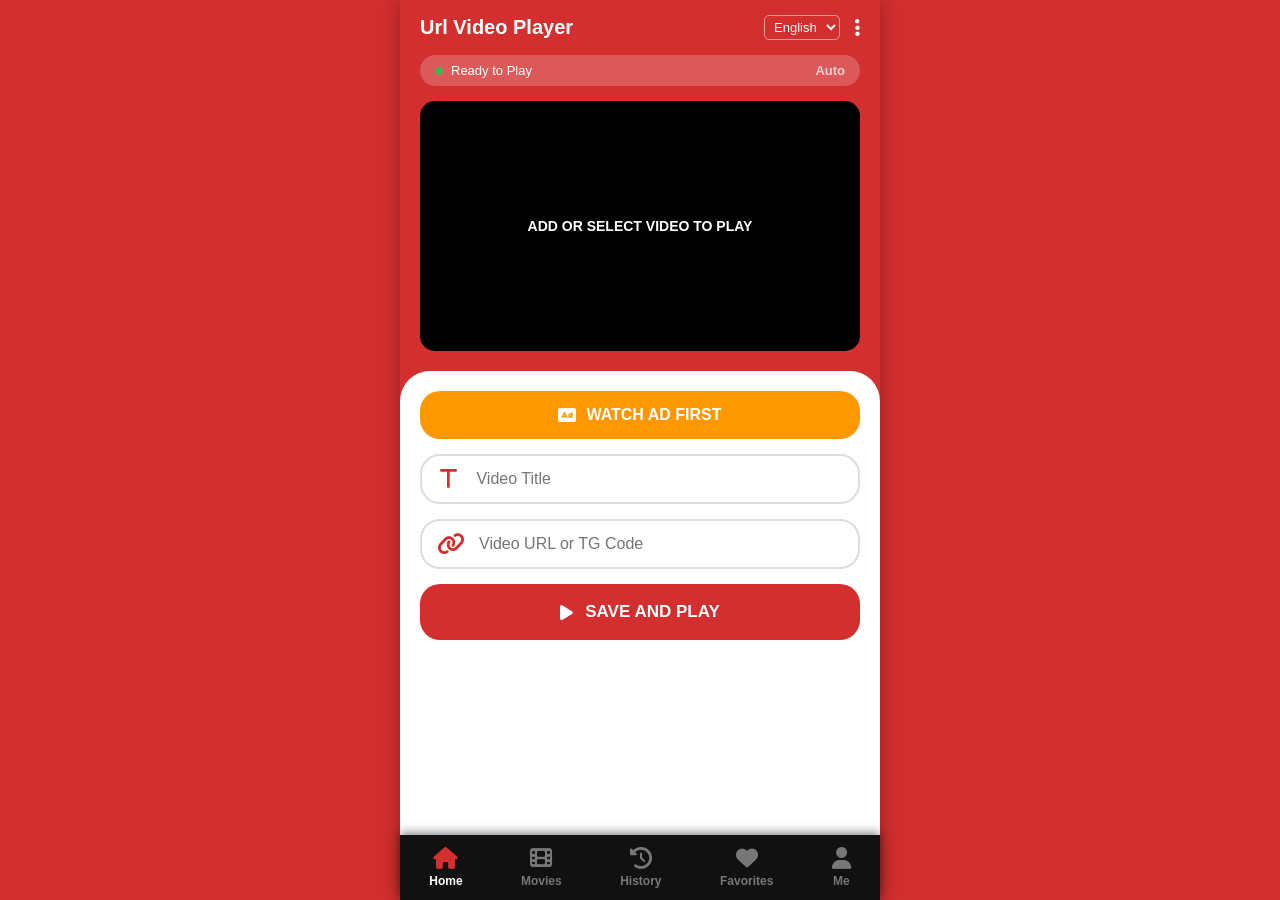
==== commit 3ccfbb1c: "Add Open Graph meta tags to index.html Added Open Graph meta tags for better sharing previews." ====
--- a/index.html
+++ b/index.html
@@ -3,9 +3,15 @@
 <head>
     <meta charset="UTF-8">
     <meta name="viewport" content="width=device-width, initial-scale=1.0, maximum-scale=1.0, user-scalable=no">
+    
+    <!-- Open Graph Meta Tags for Default Share Preview -->
+    <meta property="og:title" content="Url Video Player - Watch Movies">
+    <meta property="og:description" content="Watch, download and share your favorite movies seamlessly.">
+    <meta property="og:image" content="https://via.placeholder.com/600x315?text=Url+Video+Player+Movies">
+    <meta property="og:type" content="website">
+
     <title>Url Video Player</title>
     <link rel="stylesheet" href="https://cdnjs.cloudflare.com/ajax/libs/font-awesome/6.5.1/css/all.min.css">
-    <!-- CSS ফাইলটি লিংক করা হলো -->
     <link rel="stylesheet" href="style.css">
 </head>
 <body>
@@ -173,9 +179,7 @@
 <script src="https://www.gstatic.com/firebasejs/8.10.0/firebase-database.js"></script>
 <script src="https://www.gstatic.com/firebasejs/8.10.0/firebase-auth.js"></script>
 <script src="https://cdn.jsdelivr.net/npm/hls.js@latest"></script>
-
-<!-- JS ফাইলটি লিংক করা হলো -->
 <script src="script.js"></script>
 
 </body>
-                    </html>
+                                                        </html>
--- a/style.css
+++ b/style.css
@@ -0,0 +1,388 @@
+:root {
+    --primary-red: #d32f2f;
+    --white: #ffffff;
+    --gray: #f0f0f0;
+    --text-dark: #333333;
+    --text-gray: #777777;
+    --bottom-nav-bg: #111111;
+}
+
+body {
+    font-family: 'Segoe UI', Tahoma, Geneva, Verdana, sans-serif;
+    margin: 0;
+    background-color: var(--primary-red);
+    display: flex;
+    justify-content: center;
+    height: 100vh;
+    height: 100dvh; 
+    color: var(--text-dark);
+    overflow: hidden; 
+}
+
+.main-container {
+    width: 100%;
+    max-width: 480px;
+    height: 100%; 
+    display: flex;
+    flex-direction: column;
+    box-shadow: 0 0 20px rgba(0,0,0,0.3);
+    background-color: var(--primary-red);
+    position: relative;
+}
+
+header {
+    padding: 15px 20px;
+    color: white;
+    display: flex;
+    justify-content: space-between;
+    align-items: center;
+}
+header h2 { margin: 0; font-size: 20px; font-weight: 600; }
+
+.header-right {
+    display: flex;
+    align-items: center;
+    gap: 15px;
+}
+.header-lang-select {
+    background: transparent;
+    color: white;
+    border: 1px solid rgba(255,255,255,0.5);
+    border-radius: 5px;
+    padding: 3px 5px;
+    outline: none;
+    font-size: 13px;
+    cursor: pointer;
+}
+.header-lang-select option {
+    color: black;
+}
+
+header .fa-ellipsis-vertical { font-size: 20px; cursor: pointer; }
+
+.status-bar {
+    background: rgba(255,255,255,0.2);
+    padding: 8px 15px;
+    border-radius: 20px;
+    font-size: 13px;
+    display: flex;
+    align-items: center;
+    margin: 0 20px 15px 20px;
+    color: white;
+}
+.status-dot {
+    height: 8px; width: 8px;
+    background: #4caf50;
+    border-radius: 50%;
+    margin-right: 8px;
+}
+.status-bar .hd-quality {
+    margin-left: auto;
+    opacity: 0.7;
+    font-weight: bold;
+}
+
+.video-container {
+    position: relative;
+    background: #000;
+    height: 250px;
+    margin: 0 20px;
+    border-radius: 15px;
+    overflow: hidden;
+    display: flex;
+    justify-content: center;
+    align-items: center;
+}
+
+#placeholderText {
+    color: var(--white);
+    font-size: 14px;
+    text-transform: uppercase;
+    font-weight: bold;
+    text-align: center;
+    position: absolute;
+    width: 80%;
+    z-index: 1;
+}
+
+.video-loader {
+    position: absolute;
+    z-index: 15;
+    width: 50px;
+    height: 50px;
+    border: 5px solid rgba(255, 255, 255, 0.3);
+    border-radius: 50%;
+    border-top-color: var(--primary-red);
+    animation: spin 1s ease-in-out infinite;
+    display: none; 
+}
+@keyframes spin {
+    to { transform: rotate(360deg); }
+}
+
+video {
+    width: 100%;
+    height: 100%;
+    object-fit: cover; 
+    position: absolute;
+    top: 0; left: 0;
+    display: none; 
+}
+
+.player-controls {
+    position: absolute;
+    top: 0; left: 0;
+    width: 100%; height: 100%;
+    display: none; 
+    flex-direction: column;
+    justify-content: space-between;
+    padding: 10px;
+    box-sizing: border-box;
+    background: linear-gradient(to top, rgba(0,0,0,0.7) 0%, rgba(0,0,0,0) 50%, rgba(0,0,0,0) 100%);
+    z-index: 10;
+    transition: opacity 0.3s;
+    pointer-events: none; 
+}
+
+.controls-top { display: flex; justify-content: flex-end; padding: 10px; gap: 15px; pointer-events: auto; }
+.controls-top i { color: white; font-size: 24px; opacity: 0.8; cursor: pointer; }
+
+.controls-center {
+    position: absolute; top: 50%; left: 50%;
+    transform: translate(-50%, -50%);
+    display: flex; align-items: center; gap: 20px; pointer-events: auto;
+}
+.circle-control {
+    border: 2px solid white; border-radius: 50%; width: 50px; height: 50px;
+    display: flex; justify-content: center; align-items: center; cursor: pointer; transition: all 0.2s;
+}
+.circle-control:hover { background-color: rgba(255,255,255,0.1); }
+.center-play-pause { width: 65px; height: 65px; background: rgba(0,0,0,0.5); border: 3px solid white; }
+.circle-control i { color: white; font-size: 24px; }
+.rewind i, .forward i { font-size: 18px; }
+.forward, .rewind { background: rgba(0,0,0,0.3); }
+
+.controls-bottom-bar {
+    position: absolute; bottom: 0; left: 0; width: 100%; padding: 10px; box-sizing: border-box;
+    background: rgba(0,0,0,0.5); display: flex; align-items: center; color: white; font-size: 12px; gap: 10px; pointer-events: auto;
+}
+.time-display { display: flex; gap: 5px; }
+.bottom-icons { margin-left: auto; display: flex; gap: 12px; align-items: center; }
+.bottom-icons i { color: white; font-size: 20px; opacity: 0.8; cursor: pointer; }
+
+.seek-bar-container {
+    flex-grow: 1; height: 4px; background: rgba(255,255,255,0.3); border-radius: 2px; position: relative; cursor: pointer; padding: 10px 0; background-clip: content-box;
+}
+.seek-bar-progress { height: 100%; background: var(--primary-red); border-radius: 2px; width: 0%; position: absolute; top: 10px; }
+.seek-handle {
+    width: 12px; height: 12px; background: var(--primary-red); border-radius: 50%; position: absolute;
+    top: 12px; transform: translate(-50%, -50%); left: 0%; box-shadow: 0 0 5px rgba(0,0,0,0.5);
+}
+
+.settings-menu {
+    position: absolute; bottom: 45px; right: 15px; background: rgba(0, 0, 0, 0.85); border-radius: 10px;
+    display: none; flex-direction: column; min-width: 130px; z-index: 20; overflow: hidden; box-shadow: 0 0 10px rgba(0,0,0,0.5); pointer-events: auto;
+}
+.setting-item { padding: 12px 15px; color: white; font-size: 13px; font-weight: bold; cursor: pointer; transition: background 0.2s; border-bottom: 1px solid rgba(255, 255, 255, 0.1); text-align: center; }
+.setting-item:last-child { border-bottom: none; }
+.setting-item:hover { background: rgba(255, 255, 255, 0.2); }
+
+.content-card {
+    background: white; flex: 1; margin-top: 20px;
+    border-radius: 30px 30px 0 0; padding: 20px;
+    padding-bottom: 80px; 
+    overflow-y: auto; display: flex; flex-direction: column; z-index: 5;
+}
+
+.nav-section { display: none; }
+.nav-section.active { display: block; }
+
+.input-group {
+    border: 2px solid #ddd; border-radius: 20px;
+    padding: 12px 15px; margin-bottom: 15px; display: flex; align-items: center;
+}
+.input-group i { margin-right: 15px; color: var(--primary-red); font-size: 22px; width: 25px; text-align: center; }
+input { border: none; outline: none; width: 100%; font-size: 16px; color: var(--text-dark); background: transparent; }
+
+.btn-play {
+    background: var(--primary-red); color: white; width: 100%;
+    padding: 18px; border-radius: 20px; border: none; font-size: 17px;
+    font-weight: bold; cursor: pointer; display: flex; align-items: center;
+    justify-content: center; gap: 12px; margin-top: 10px; text-transform: uppercase;
+}
+
+.btn-ad {
+    background: #ff9800;
+    color: white;
+    width: 100%;
+    padding: 15px;
+    border-radius: 20px;
+    border: none;
+    font-size: 16px;
+    font-weight: bold;
+    cursor: pointer;
+    display: flex;
+    align-items: center;
+    justify-content: center;
+    gap: 10px;
+    margin-bottom: 15px;
+    text-transform: uppercase;
+    transition: 0.3s;
+}
+.btn-ad.success {
+    background: #4caf50 !important;
+}
+
+.btn-google { background: #4285F4; }
+.btn-logout { background: #333; margin-top: 15px; }
+
+.history-list { display: flex; flex-direction: column; gap: 10px; }
+.history-item {
+    background: var(--gray); padding: 15px; border-radius: 20px;
+    display: flex; align-items: center; gap: 15px; cursor: pointer;
+    position: relative;
+    padding-right: 45px; 
+}
+.item-play-icon { background: rgba(211, 47, 47, 0.1); color: var(--primary-red); padding: 12px; border-radius: 12px; font-size: 16px; }
+.item-poster { width: 50px; height: 50px; border-radius: 12px; object-fit: cover; background: #ddd; }
+
+.item-info { flex: 1; overflow: hidden; }
+.item-info h4, .item-info p { margin: 0; overflow: hidden; text-overflow: ellipsis; white-space: nowrap; }
+.item-info h4 { font-size: 16px; font-weight: 600; }
+.item-info p { margin-top: 5px; font-size: 12px; color: var(--text-gray); }
+
+.history-options {
+    position: absolute;
+    right: 15px;
+    top: 50%;
+    transform: translateY(-50%);
+    padding: 10px;
+    color: #777;
+    font-size: 18px;
+}
+.history-options:hover { color: var(--primary-red); }
+
+.bottom-nav {
+    position: absolute;
+    bottom: 0;
+    left: 0;
+    width: 100%;
+    background-color: var(--bottom-nav-bg);
+    display: flex;
+    justify-content: space-around;
+    padding: 12px 0;
+    z-index: 50;
+    box-shadow: 0 -2px 10px rgba(0,0,0,0.5);
+}
+
+.nav-item {
+    display: flex;
+    flex-direction: column;
+    align-items: center;
+    color: #777;
+    font-size: 12px;
+    font-weight: 600;
+    cursor: pointer;
+    gap: 5px;
+    transition: 0.3s;
+}
+
+.nav-item i {
+    font-size: 22px;
+}
+
+.nav-item.active {
+    color: white;
+}
+
+.nav-item.active i {
+    color: var(--primary-red);
+}
+
+.profile-container {
+    text-align: center;
+    padding: 20px;
+}
+.profile-container img {
+    width: 90px; height: 90px; border-radius: 50%;
+    border: 3px solid var(--primary-red); margin-bottom: 10px; object-fit: cover;
+}
+.profile-container h3 { margin: 0; font-size: 20px; color: var(--text-dark); }
+.profile-container p { margin: 5px 0 20px 0; color: var(--text-gray); font-size: 14px; }
+
+.placeholder-box {
+    background: var(--gray); padding: 30px; text-align: center;
+    border-radius: 20px; color: var(--text-gray); font-weight: bold; margin-top: 20px;
+}
+
+.movies-grid {
+    display: grid;
+    grid-template-columns: repeat(2, 1fr);
+    gap: 15px;
+    padding-bottom: 20px;
+    padding-top: 10px;
+}
+.movie-card {
+    background: var(--gray);
+    border-radius: 15px;
+    overflow: hidden;
+    cursor: pointer;
+    box-shadow: 0 4px 6px rgba(0,0,0,0.1);
+    transition: transform 0.2s;
+    position: relative; 
+}
+.movie-card:hover { transform: scale(1.02); }
+.movie-card img {
+    width: 100%;
+    height: 220px;
+    object-fit: cover;
+    display: block;
+    background: #ddd;
+}
+.movie-card-info { padding: 10px; text-align: center; }
+.movie-card-info h4 { margin: 0; font-size: 14px; color: var(--text-dark); white-space: nowrap; overflow: hidden; text-overflow: ellipsis; }
+
+.fav-btn {
+    position: absolute;
+    top: 10px;
+    right: 10px;
+    background: rgba(0, 0, 0, 0.6);
+    color: white;
+    border-radius: 50%;
+    width: 35px;
+    height: 35px;
+    display: flex;
+    justify-content: center;
+    align-items: center;
+    font-size: 18px;
+    z-index: 10;
+    transition: 0.3s;
+}
+.fav-btn.active {
+    color: var(--primary-red);
+}
+
+/* শেয়ার বাটন ডিজাইন */
+.share-btn {
+    position: absolute;
+    top: 10px;
+    left: 10px;
+    background: rgba(0, 0, 0, 0.6);
+    color: white;
+    border-radius: 50%;
+    width: 35px;
+    height: 35px;
+    display: flex;
+    justify-content: center;
+    align-items: center;
+    font-size: 16px;
+    z-index: 10;
+    transition: 0.3s;
+}
+.share-btn:hover {
+    background: var(--primary-red);
+}
+
+@media screen and (max-width: 480px) {
+    .main-container { height: 100vh; height: 100dvh; max-height: 100vh; max-height: 100dvh; border-radius: 0; }
+}
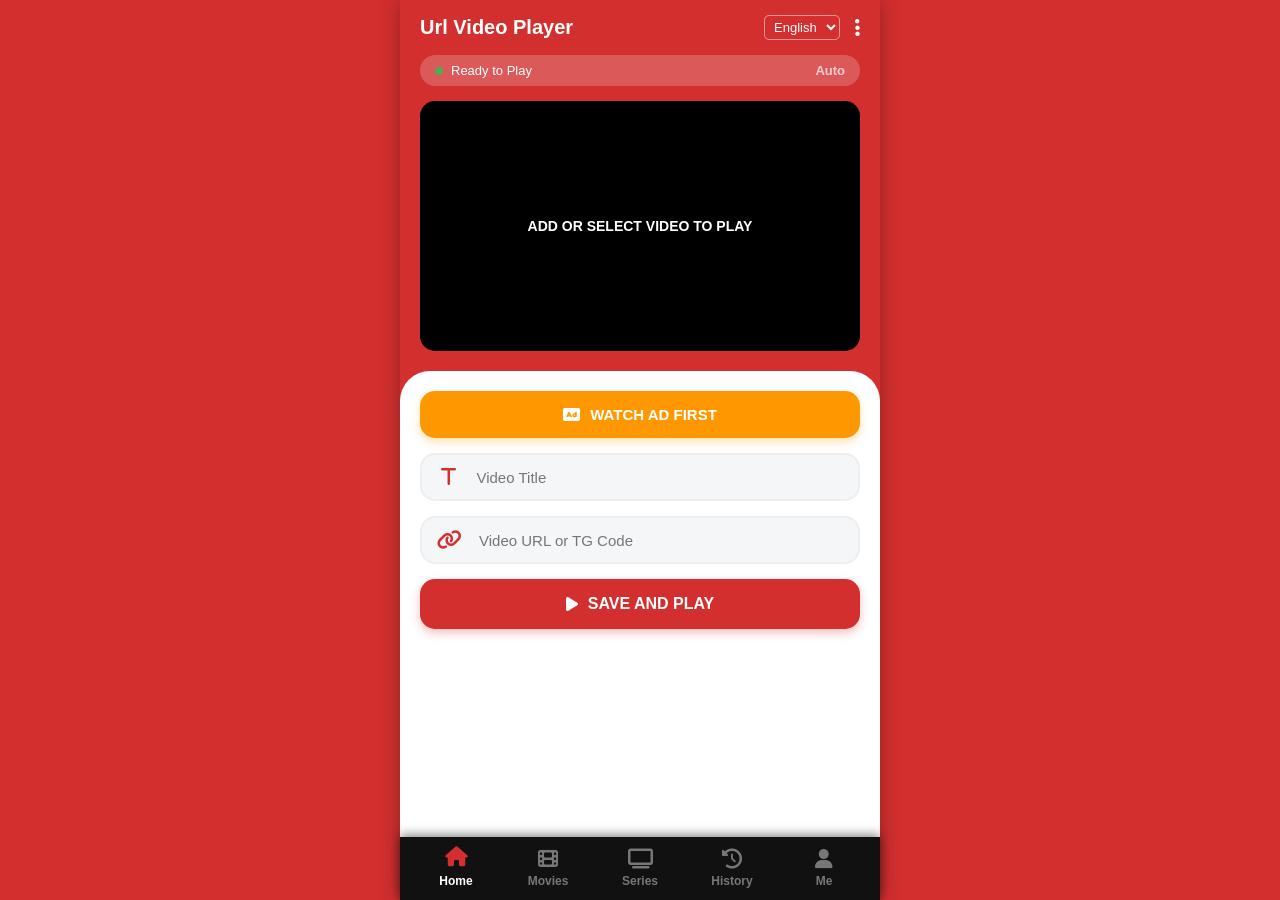
==== commit 0535d74e: "Update Open Graph tags and add series section" ====
--- a/index.html
+++ b/index.html
@@ -4,10 +4,9 @@
     <meta charset="UTF-8">
     <meta name="viewport" content="width=device-width, initial-scale=1.0, maximum-scale=1.0, user-scalable=no">
     
-    <!-- Open Graph Meta Tags for Default Share Preview -->
-    <meta property="og:title" content="Url Video Player - Watch Movies">
-    <meta property="og:description" content="Watch, download and share your favorite movies seamlessly.">
-    <meta property="og:image" content="https://via.placeholder.com/600x315?text=Url+Video+Player+Movies">
+    <meta property="og:title" content="Url Video Player - Watch Movies & Series">
+    <meta property="og:description" content="Watch, download and share your favorite movies and web series seamlessly.">
+    <meta property="og:image" content="https://via.placeholder.com/600x315?text=Url+Video+Player">
     <meta property="og:type" content="website">
 
     <title>Url Video Player</title>
@@ -67,6 +66,7 @@
                     <i class="fa-solid fa-backward-step" id="restartBtn" title="Restart"></i>
                     <i class="fa-solid fa-gear" id="settingsBtn" title="Settings"></i>
                     <i class="fa-regular fa-clone" id="pipBtn" title="Picture in Picture"></i>
+                    <i class="fa-solid fa-forward-step" id="nextEpisodeBtn" title="Next Episode" style="display: none; color: #ffeb3b;"></i>
                     <i class="fa-solid fa-expand" id="fullscreenBtn" title="Fullscreen"></i>
                 </div>
             </div>
@@ -75,6 +75,7 @@
 
     <div class="content-card">
         
+        <!-- Home Section -->
         <div id="home-section" class="nav-section active">
             <button id="adBtn" class="btn-ad" onclick="watchAd()">
                 <i class="fa-solid fa-rectangle-ad"></i> Watch Ad First
@@ -95,6 +96,7 @@
             </button>
         </div>
 
+        <!-- Movies Section -->
         <div id="movies-section" class="nav-section">
             <h3 id="titleMovies" style="margin-top:0;">All Movies</h3>
             <div id="moviesGrid" class="movies-grid">
@@ -105,52 +107,94 @@
             </div>
         </div>
 
+        <!-- Series Section -->
+        <div id="series-section" class="nav-section">
+            <h3 id="titleSeries" style="margin-top:0;">Web Series</h3>
+            <div id="seriesGrid" class="movies-grid">
+                <div class="placeholder-box" style="grid-column: span 2;">
+                    <i class="fa-solid fa-spinner fa-spin" style="font-size: 30px; margin-bottom:10px; color:var(--primary-red);"></i><br>
+                    <span id="txtLoadingSeries">Loading Series...</span>
+                </div>
+            </div>
+        </div>
+
+        <!-- History Section -->
         <div id="history-section" class="nav-section">
             <h3 id="titleHistory" style="margin-top:0;">Your History</h3>
             <div class="history-list" id="historyList"></div>
         </div>
 
-        <div id="favorites-section" class="nav-section">
-        </div>
-
+        <!-- Premium Me / Login Section -->
         <div id="me-section" class="nav-section">
-            <div id="loginArea" style="text-align:center; padding-top:10px;">
-                <h3 id="titleWelcome" style="margin-bottom: 5px;">Welcome!</h3>
-                <p id="descSync" style="color:var(--text-gray); font-size:14px; margin-bottom:20px;">Please login to sync your data</p>
+            
+            <!-- Login Area -->
+            <div id="loginArea" class="auth-container">
+                <div class="auth-header">
+                    <div class="auth-icon-wrapper">
+                        <i class="fa-solid fa-user-shield"></i>
+                    </div>
+                    <h3 id="titleWelcome">Welcome Back!</h3>
+                    <p id="descSync">Login to sync your watch history securely.</p>
+                </div>
                 
-                <div class="input-group">
+                <div class="input-group premium-input">
                     <i class="fa-solid fa-envelope"></i>
                     <input type="email" id="emailInput" placeholder="Email Address">
                 </div>
-                <div class="input-group">
+                <div class="input-group premium-input">
                     <i class="fa-solid fa-lock"></i>
                     <input type="password" id="passwordInput" placeholder="Password">
                 </div>
 
-                <div style="display: flex; gap: 10px; margin-bottom: 15px;">
-                    <button id="btnLogin" class="btn-play" style="margin-top: 0; background: #333;" onclick="loginWithEmail()">Login</button>
-                    <button id="btnReg" class="btn-play" style="margin-top: 0;" onclick="registerWithEmail()">Register</button>
-                </div>
-
-                <div id="textOr" style="margin: 15px 0; color: #aaa; font-size: 14px; font-weight: bold;">OR</div>
-
-                <button id="btnGoogle" class="btn-play btn-google" style="margin-top: 0;" onclick="signInWithGoogle()">
-                    <i class="fa-brands fa-google"></i> Login with Google
+                <div class="auth-action-btns">
+                    <button id="btnLogin" class="btn-primary" onclick="loginWithEmail()">
+                        <i class="fa-solid fa-right-to-bracket"></i> Login
+                    </button>
+                    <button id="btnReg" class="btn-secondary" onclick="registerWithEmail()">
+                        <i class="fa-solid fa-user-plus"></i> Register
+                    </button>
+                </div>
+
+                <div class="auth-divider">
+                    <span id="textOr">OR</span>
+                </div>
+
+                <button id="btnGoogle" class="btn-google-premium" onclick="signInWithGoogle()">
+                    <i class="fa-brands fa-google"></i> Continue with Google
                 </button>
             </div>
             
+            <!-- Profile Area -->
             <div id="profileArea" class="profile-container" style="display:none;">
-                <img id="profilePic" src="" alt="Profile Picture">
-                <h3 id="profileName">User Name</h3>
-                <p id="profileEmail">user@gmail.com</p>
-                <button id="btnLogout" class="btn-play btn-logout" onclick="signOut()">
-                    <i class="fa-solid fa-right-from-bracket"></i> Logout
-                </button>
-            </div>
+                <div class="profile-card">
+                    <div class="profile-img-box">
+                        <img id="profilePic" src="" alt="Profile Picture">
+                    </div>
+                    <h3 id="profileName" class="profile-name">User Name</h3>
+                    <p id="profileEmail" class="profile-email">user@gmail.com</p>
+                    
+                    <div class="profile-stats-box">
+                        <div class="stat-item">
+                            <i class="fa-solid fa-clock-rotate-left"></i>
+                            <span>History Synced</span>
+                        </div>
+                        <div class="stat-item">
+                            <i class="fa-solid fa-circle-check" style="color: #4CAF50;"></i>
+                            <span>Verified User</span>
+                        </div>
+                    </div>
+
+                    <button id="btnLogout" class="btn-logout-premium" onclick="signOut()">
+                        <i class="fa-solid fa-power-off"></i> Logout
+                    </button>
+                </div>
+            </div>
+            
         </div>
         
     </div>
 
+    <!-- Bottom Navigation -->
     <div class="bottom-nav">
         <div class="nav-item active" onclick="switchNav('home', this)">
             <i class="fa-solid fa-house"></i>
@@ -160,17 +204,31 @@
             <i class="fa-solid fa-film"></i>
             <span id="navMoviesText">Movies</span>
         </div>
+        <div class="nav-item" onclick="switchNav('series', this)">
+            <i class="fa-solid fa-tv"></i>
+            <span id="navSeriesText">Series</span>
+        </div>
         <div class="nav-item" onclick="switchNav('history', this)">
             <i class="fa-solid fa-clock-rotate-left"></i>
             <span id="navHistText">History</span>
         </div>
-        <div class="nav-item" onclick="switchNav('favorites', this)">
-            <i class="fa-solid fa-heart"></i>
-            <span id="navFavText">Favorites</span>
-        </div>
         <div class="nav-item" onclick="switchNav('me', this)">
             <i class="fa-solid fa-user"></i>
             <span id="navMeText">Me</span>
+        </div>
+    </div>
+
+    <!-- Series Modal (Pop-up Window) -->
+    <div class="series-modal-overlay" id="seriesModalOverlay" onclick="closeSeriesModal(event)">
+        <div class="series-modal" id="seriesModal" onclick="event.stopPropagation()">
+            <div class="modal-header">
+                <h3 id="modalSeriesTitle">Series Title</h3>
+                <i class="fa-solid fa-xmark" onclick="closeSeriesModal()"></i>
+            </div>
+            <div class="modal-body">
+                <select id="seasonSelect" class="season-select" onchange="changeSeason()"></select>
+                <div class="episode-list" id="episodeList"></div>
+            </div>
         </div>
     </div>
 </div>
@@ -182,4 +240,4 @@
 <script src="script.js"></script>
 
 </body>
-                                                        </html>
+                        </html>
--- a/style.css
+++ b/style.css
@@ -1,9 +1,10 @@
 :root {
     --primary-red: #d32f2f;
+    --primary-red-hover: #b71c1c;
     --white: #ffffff;
-    --gray: #f0f0f0;
-    --text-dark: #333333;
-    --text-gray: #777777;
+    --gray: #f4f6f8;
+    --text-dark: #222222;
+    --text-gray: #666666;
     --bottom-nav-bg: #111111;
 }
 
@@ -123,7 +124,7 @@
 video {
     width: 100%;
     height: 100%;
-    object-fit: cover; 
+    object-fit: contain; 
     position: absolute;
     top: 0; left: 0;
     display: none; 
@@ -138,7 +139,7 @@
     justify-content: space-between;
     padding: 10px;
     box-sizing: border-box;
-    background: linear-gradient(to top, rgba(0,0,0,0.7) 0%, rgba(0,0,0,0) 50%, rgba(0,0,0,0) 100%);
+    background: linear-gradient(to top, rgba(0,0,0,0.8) 0%, rgba(0,0,0,0) 50%, rgba(0,0,0,0) 100%);
     z-index: 10;
     transition: opacity 0.3s;
     pointer-events: none; 
@@ -160,228 +161,216 @@
 .center-play-pause { width: 65px; height: 65px; background: rgba(0,0,0,0.5); border: 3px solid white; }
 .circle-control i { color: white; font-size: 24px; }
 .rewind i, .forward i { font-size: 18px; }
-.forward, .rewind { background: rgba(0,0,0,0.3); }
+.forward, .rewind { background: rgba(0,0,0,0.3); border: 2px solid rgba(255,255,255,0.7); }
 
 .controls-bottom-bar {
     position: absolute; bottom: 0; left: 0; width: 100%; padding: 10px; box-sizing: border-box;
-    background: rgba(0,0,0,0.5); display: flex; align-items: center; color: white; font-size: 12px; gap: 10px; pointer-events: auto;
+    background: rgba(0,0,0,0.6); display: flex; align-items: center; color: white; font-size: 12px; gap: 10px; pointer-events: auto;
 }
 .time-display { display: flex; gap: 5px; }
-.bottom-icons { margin-left: auto; display: flex; gap: 12px; align-items: center; }
-.bottom-icons i { color: white; font-size: 20px; opacity: 0.8; cursor: pointer; }
+.bottom-icons { margin-left: auto; display: flex; gap: 15px; align-items: center; }
+.bottom-icons i { color: white; font-size: 18px; opacity: 0.9; cursor: pointer; transition: 0.2s; }
+.bottom-icons i:hover { color: var(--primary-red); }
 
 .seek-bar-container {
     flex-grow: 1; height: 4px; background: rgba(255,255,255,0.3); border-radius: 2px; position: relative; cursor: pointer; padding: 10px 0; background-clip: content-box;
 }
 .seek-bar-progress { height: 100%; background: var(--primary-red); border-radius: 2px; width: 0%; position: absolute; top: 10px; }
 .seek-handle {
-    width: 12px; height: 12px; background: var(--primary-red); border-radius: 50%; position: absolute;
+    width: 14px; height: 14px; background: var(--primary-red); border-radius: 50%; position: absolute;
     top: 12px; transform: translate(-50%, -50%); left: 0%; box-shadow: 0 0 5px rgba(0,0,0,0.5);
 }
 
 .settings-menu {
-    position: absolute; bottom: 45px; right: 15px; background: rgba(0, 0, 0, 0.85); border-radius: 10px;
+    position: absolute; bottom: 45px; right: 15px; background: rgba(0, 0, 0, 0.9); border-radius: 10px;
     display: none; flex-direction: column; min-width: 130px; z-index: 20; overflow: hidden; box-shadow: 0 0 10px rgba(0,0,0,0.5); pointer-events: auto;
 }
 .setting-item { padding: 12px 15px; color: white; font-size: 13px; font-weight: bold; cursor: pointer; transition: background 0.2s; border-bottom: 1px solid rgba(255, 255, 255, 0.1); text-align: center; }
 .setting-item:last-child { border-bottom: none; }
-.setting-item:hover { background: rgba(255, 255, 255, 0.2); }
+.setting-item:hover { background: rgba(255, 255, 255, 0.2); color: var(--primary-red); }
 
 .content-card {
     background: white; flex: 1; margin-top: 20px;
     border-radius: 30px 30px 0 0; padding: 20px;
-    padding-bottom: 80px; 
+    padding-bottom: 90px; 
     overflow-y: auto; display: flex; flex-direction: column; z-index: 5;
 }
 
-.nav-section { display: none; }
+.nav-section { display: none; animation: fadeIn 0.3s ease; }
 .nav-section.active { display: block; }
+@keyframes fadeIn { from { opacity: 0; transform: translateY(5px); } to { opacity: 1; transform: translateY(0); } }
 
 .input-group {
-    border: 2px solid #ddd; border-radius: 20px;
+    border: 2px solid #eee; border-radius: 15px; background: var(--gray);
     padding: 12px 15px; margin-bottom: 15px; display: flex; align-items: center;
 }
-.input-group i { margin-right: 15px; color: var(--primary-red); font-size: 22px; width: 25px; text-align: center; }
-input { border: none; outline: none; width: 100%; font-size: 16px; color: var(--text-dark); background: transparent; }
+.input-group i { margin-right: 15px; color: var(--primary-red); font-size: 20px; width: 25px; text-align: center; }
+input { border: none; outline: none; width: 100%; font-size: 15px; font-family: inherit; color: var(--text-dark); background: transparent; }
 
 .btn-play {
     background: var(--primary-red); color: white; width: 100%;
-    padding: 18px; border-radius: 20px; border: none; font-size: 17px;
+    padding: 16px; border-radius: 15px; border: none; font-size: 16px;
     font-weight: bold; cursor: pointer; display: flex; align-items: center;
-    justify-content: center; gap: 12px; margin-top: 10px; text-transform: uppercase;
-}
+    justify-content: center; gap: 10px; margin-top: 10px; text-transform: uppercase;
+    transition: 0.3s; box-shadow: 0 4px 10px rgba(211,47,47,0.3);
+}
+.btn-play:hover { background: var(--primary-red-hover); }
 
 .btn-ad {
-    background: #ff9800;
-    color: white;
-    width: 100%;
-    padding: 15px;
-    border-radius: 20px;
-    border: none;
-    font-size: 16px;
-    font-weight: bold;
-    cursor: pointer;
-    display: flex;
-    align-items: center;
-    justify-content: center;
-    gap: 10px;
-    margin-bottom: 15px;
-    text-transform: uppercase;
-    transition: 0.3s;
-}
-.btn-ad.success {
-    background: #4caf50 !important;
-}
-
-.btn-google { background: #4285F4; }
-.btn-logout { background: #333; margin-top: 15px; }
-
-.history-list { display: flex; flex-direction: column; gap: 10px; }
+    background: #ff9800; color: white; width: 100%; padding: 15px; border-radius: 15px; border: none;
+    font-size: 15px; font-weight: bold; cursor: pointer; display: flex; align-items: center;
+    justify-content: center; gap: 10px; margin-bottom: 15px; text-transform: uppercase; transition: 0.3s;
+    box-shadow: 0 4px 10px rgba(255,152,0,0.3);
+}
+.btn-ad.success { background: #4caf50 !important; box-shadow: 0 4px 10px rgba(76,175,80,0.3); }
+
+/* ==================================
+   Premium Authentication & Me Section
+================================== */
+.auth-container {
+    background: white; padding: 10px; text-align: center;
+}
+.auth-header { margin-bottom: 25px; }
+.auth-icon-wrapper {
+    width: 65px; height: 65px; background: rgba(211, 47, 47, 0.1);
+    color: var(--primary-red); border-radius: 50%;
+    display: flex; justify-content: center; align-items: center;
+    font-size: 28px; margin: 0 auto 15px auto;
+}
+.auth-header h3 { margin: 0 0 5px 0; font-size: 22px; color: var(--text-dark); font-weight: bold; }
+.auth-header p { margin: 0; font-size: 14px; color: var(--text-gray); }
+
+.premium-input {
+    border: 2px solid transparent; background: var(--gray); transition: all 0.3s ease; border-radius: 15px;
+}
+.premium-input:focus-within {
+    border: 2px solid var(--primary-red); background: white; box-shadow: 0 4px 15px rgba(211, 47, 47, 0.1);
+}
+.premium-input i { color: #aaa; transition: 0.3s; }
+.premium-input:focus-within i { color: var(--primary-red); }
+
+.auth-action-btns { display: flex; gap: 10px; margin-top: 20px; }
+.btn-primary, .btn-secondary {
+    flex: 1; padding: 14px; border-radius: 15px; border: none; font-size: 15px; font-weight: bold;
+    cursor: pointer; display: flex; justify-content: center; align-items: center; gap: 8px; transition: 0.3s;
+}
+.btn-primary { background: var(--primary-red); color: white; box-shadow: 0 4px 10px rgba(211,47,47,0.3); }
+.btn-primary:hover { background: var(--primary-red-hover); }
+.btn-secondary { background: #333; color: white; box-shadow: 0 4px 10px rgba(0,0,0,0.2); }
+.btn-secondary:hover { background: #000; }
+
+.auth-divider { position: relative; margin: 25px 0; text-align: center; }
+.auth-divider::before { content: ""; position: absolute; left: 0; top: 50%; width: 100%; height: 1px; background: #e0e0e0; z-index: 1; }
+.auth-divider span { position: relative; z-index: 2; background: white; padding: 0 15px; color: #aaa; font-weight: bold; font-size: 13px; }
+
+.btn-google-premium {
+    width: 100%; padding: 14px; border-radius: 15px; border: 1px solid #ddd; background: white;
+    color: var(--text-dark); font-size: 15px; font-weight: bold; display: flex; justify-content: center;
+    align-items: center; gap: 10px; cursor: pointer; transition: 0.3s; box-shadow: 0 2px 5px rgba(0,0,0,0.05);
+}
+.btn-google-premium:hover { background: var(--gray); }
+.btn-google-premium i { color: #DB4437; font-size: 18px; }
+
+/* Premium Profile Card */
+.profile-card {
+    background: white; padding: 25px 15px; border-radius: 20px; text-align: center; box-shadow: 0 5px 20px rgba(0,0,0,0.05); border: 1px solid #eee;
+}
+.profile-img-box { position: relative; width: 90px; height: 90px; margin: 0 auto 15px auto; }
+.profile-img-box img { width: 100%; height: 100%; object-fit: cover; border-radius: 50%; border: 3px solid var(--primary-red); padding: 3px; }
+.profile-name { font-size: 20px; color: var(--text-dark); margin: 0 0 5px 0; font-weight: bold; }
+.profile-email { font-size: 14px; color: var(--text-gray); margin: 0 0 25px 0; }
+
+.profile-stats-box { display: flex; justify-content: space-around; background: var(--gray); padding: 15px; border-radius: 15px; margin-bottom: 25px; }
+.stat-item { display: flex; flex-direction: column; align-items: center; gap: 8px; font-size: 12px; font-weight: bold; color: var(--text-dark); }
+.stat-item i { font-size: 22px; color: var(--primary-red); }
+
+.btn-logout-premium {
+    width: 100%; padding: 15px; border-radius: 15px; border: none; background: rgba(211, 47, 47, 0.1);
+    color: var(--primary-red); font-size: 15px; font-weight: bold; display: flex; justify-content: center;
+    align-items: center; gap: 10px; cursor: pointer; transition: 0.3s;
+}
+.btn-logout-premium:hover { background: var(--primary-red); color: white; }
+
+/* ==================================
+   History, Movies & Components
+================================== */
+.history-list { display: flex; flex-direction: column; gap: 12px; }
 .history-item {
-    background: var(--gray); padding: 15px; border-radius: 20px;
+    background: var(--gray); padding: 12px; border-radius: 15px;
     display: flex; align-items: center; gap: 15px; cursor: pointer;
-    position: relative;
-    padding-right: 45px; 
-}
+    position: relative; padding-right: 45px; transition: 0.3s;
+}
+.history-item:hover { background: #e0e0e0; }
 .item-play-icon { background: rgba(211, 47, 47, 0.1); color: var(--primary-red); padding: 12px; border-radius: 12px; font-size: 16px; }
-.item-poster { width: 50px; height: 50px; border-radius: 12px; object-fit: cover; background: #ddd; }
+.item-poster { width: 55px; height: 55px; border-radius: 10px; object-fit: cover; background: #ddd; }
 
 .item-info { flex: 1; overflow: hidden; }
 .item-info h4, .item-info p { margin: 0; overflow: hidden; text-overflow: ellipsis; white-space: nowrap; }
-.item-info h4 { font-size: 16px; font-weight: 600; }
+.item-info h4 { font-size: 15px; font-weight: 600; color: var(--text-dark); }
 .item-info p { margin-top: 5px; font-size: 12px; color: var(--text-gray); }
 
 .history-options {
-    position: absolute;
-    right: 15px;
-    top: 50%;
-    transform: translateY(-50%);
-    padding: 10px;
-    color: #777;
-    font-size: 18px;
+    position: absolute; right: 15px; top: 50%; transform: translateY(-50%);
+    padding: 10px; color: #aaa; font-size: 18px; transition: 0.3s;
 }
 .history-options:hover { color: var(--primary-red); }
-
-.bottom-nav {
-    position: absolute;
-    bottom: 0;
-    left: 0;
-    width: 100%;
-    background-color: var(--bottom-nav-bg);
-    display: flex;
-    justify-content: space-around;
-    padding: 12px 0;
-    z-index: 50;
-    box-shadow: 0 -2px 10px rgba(0,0,0,0.5);
-}
-
-.nav-item {
-    display: flex;
-    flex-direction: column;
-    align-items: center;
-    color: #777;
-    font-size: 12px;
-    font-weight: 600;
-    cursor: pointer;
-    gap: 5px;
-    transition: 0.3s;
-}
-
-.nav-item i {
-    font-size: 22px;
-}
-
-.nav-item.active {
-    color: white;
-}
-
-.nav-item.active i {
-    color: var(--primary-red);
-}
-
-.profile-container {
-    text-align: center;
-    padding: 20px;
-}
-.profile-container img {
-    width: 90px; height: 90px; border-radius: 50%;
-    border: 3px solid var(--primary-red); margin-bottom: 10px; object-fit: cover;
-}
-.profile-container h3 { margin: 0; font-size: 20px; color: var(--text-dark); }
-.profile-container p { margin: 5px 0 20px 0; color: var(--text-gray); font-size: 14px; }
 
 .placeholder-box {
     background: var(--gray); padding: 30px; text-align: center;
-    border-radius: 20px; color: var(--text-gray); font-weight: bold; margin-top: 20px;
+    border-radius: 15px; color: var(--text-gray); font-weight: bold; margin-top: 20px;
 }
 
 .movies-grid {
-    display: grid;
-    grid-template-columns: repeat(2, 1fr);
-    gap: 15px;
-    padding-bottom: 20px;
-    padding-top: 10px;
+    display: grid; grid-template-columns: repeat(2, 1fr); gap: 15px; padding-bottom: 20px; padding-top: 10px;
 }
 .movie-card {
-    background: var(--gray);
-    border-radius: 15px;
-    overflow: hidden;
-    cursor: pointer;
-    box-shadow: 0 4px 6px rgba(0,0,0,0.1);
-    transition: transform 0.2s;
-    position: relative; 
-}
-.movie-card:hover { transform: scale(1.02); }
-.movie-card img {
-    width: 100%;
-    height: 220px;
-    object-fit: cover;
-    display: block;
-    background: #ddd;
-}
-.movie-card-info { padding: 10px; text-align: center; }
-.movie-card-info h4 { margin: 0; font-size: 14px; color: var(--text-dark); white-space: nowrap; overflow: hidden; text-overflow: ellipsis; }
-
-.fav-btn {
-    position: absolute;
-    top: 10px;
-    right: 10px;
-    background: rgba(0, 0, 0, 0.6);
-    color: white;
-    border-radius: 50%;
-    width: 35px;
-    height: 35px;
-    display: flex;
-    justify-content: center;
-    align-items: center;
-    font-size: 18px;
-    z-index: 10;
-    transition: 0.3s;
-}
-.fav-btn.active {
-    color: var(--primary-red);
-}
-
-/* শেয়ার বাটন ডিজাইন */
-.share-btn {
-    position: absolute;
-    top: 10px;
-    left: 10px;
-    background: rgba(0, 0, 0, 0.6);
-    color: white;
-    border-radius: 50%;
-    width: 35px;
-    height: 35px;
-    display: flex;
-    justify-content: center;
-    align-items: center;
-    font-size: 16px;
-    z-index: 10;
-    transition: 0.3s;
-}
-.share-btn:hover {
-    background: var(--primary-red);
-}
+    background: var(--gray); border-radius: 15px; overflow: hidden;
+    cursor: pointer; box-shadow: 0 4px 10px rgba(0,0,0,0.05); transition: transform 0.2s; position: relative; 
+}
+.movie-card:hover { transform: translateY(-5px); box-shadow: 0 8px 15px rgba(0,0,0,0.1); }
+.movie-card img { width: 100%; height: 230px; object-fit: cover; display: block; background: #ddd; }
+.movie-card-info { padding: 12px; text-align: center; }
+.movie-card-info h4 { margin: 0; font-size: 13px; color: var(--text-dark); white-space: nowrap; overflow: hidden; text-overflow: ellipsis; }
+
+/* Bottom Navigation (5 Items Configured) */
+.bottom-nav {
+    position: absolute; bottom: 0; left: 0; width: 100%;
+    background-color: var(--bottom-nav-bg); display: flex;
+    justify-content: space-around; padding: 12px 10px; z-index: 50; box-shadow: 0 -2px 10px rgba(0,0,0,0.5); box-sizing: border-box;
+}
+.nav-item {
+    display: flex; flex-direction: column; align-items: center;
+    color: #777; font-size: 12px; font-weight: 600; cursor: pointer; gap: 5px; transition: 0.3s; flex: 1; text-align: center;
+}
+.nav-item i { font-size: 20px; transition: 0.3s; }
+.nav-item.active { color: white; }
+.nav-item.active i { color: var(--primary-red); transform: translateY(-2px); }
+
+/* Series Modal (Bottom Sheet) */
+.series-modal-overlay {
+    position: absolute; top: 0; left: 0; width: 100%; height: 100%;
+    background: rgba(0,0,0,0.7); z-index: 100;
+    display: none; justify-content: center; align-items: flex-end; backdrop-filter: blur(2px);
+}
+.series-modal {
+    background: white; width: 100%; border-radius: 25px 25px 0 0;
+    padding: 20px; box-sizing: border-box; max-height: 75%; display: flex; flex-direction: column; animation: slideUp 0.3s ease;
+}
+@keyframes slideUp { from { transform: translateY(100%); } to { transform: translateY(0); } }
+
+.modal-header { display: flex; justify-content: space-between; align-items: center; border-bottom: 1px solid #eee; padding-bottom: 15px; margin-bottom: 15px; }
+.modal-header h3 { margin: 0; font-size: 18px; color: var(--text-dark); font-weight: bold; }
+.modal-header i { font-size: 24px; color: #aaa; cursor: pointer; transition: 0.3s; }
+.modal-header i:hover { color: var(--primary-red); }
+
+.modal-body { overflow-y: auto; flex: 1; padding-bottom: 20px; }
+.season-select { width: 100%; padding: 12px; border: 2px solid #eee; border-radius: 12px; margin-bottom: 15px; outline: none; font-size: 15px; font-weight: bold; background: var(--gray); color: var(--text-dark); cursor: pointer; }
+.season-select:focus { border-color: var(--primary-red); background: #fff; }
+
+.episode-list { display: flex; flex-direction: column; gap: 10px; }
+.episode-item { background: var(--gray); padding: 15px; border-radius: 12px; display: flex; justify-content: space-between; align-items: center; cursor: pointer; font-weight: 600; font-size: 14px; border-left: 4px solid transparent; transition: 0.3s; }
+.episode-item:hover { background: #fff; border-left: 4px solid var(--primary-red); box-shadow: 0 2px 8px rgba(0,0,0,0.05); }
+.episode-item i { color: var(--primary-red); font-size: 18px; }
 
 @media screen and (max-width: 480px) {
     .main-container { height: 100vh; height: 100dvh; max-height: 100vh; max-height: 100dvh; border-radius: 0; }
